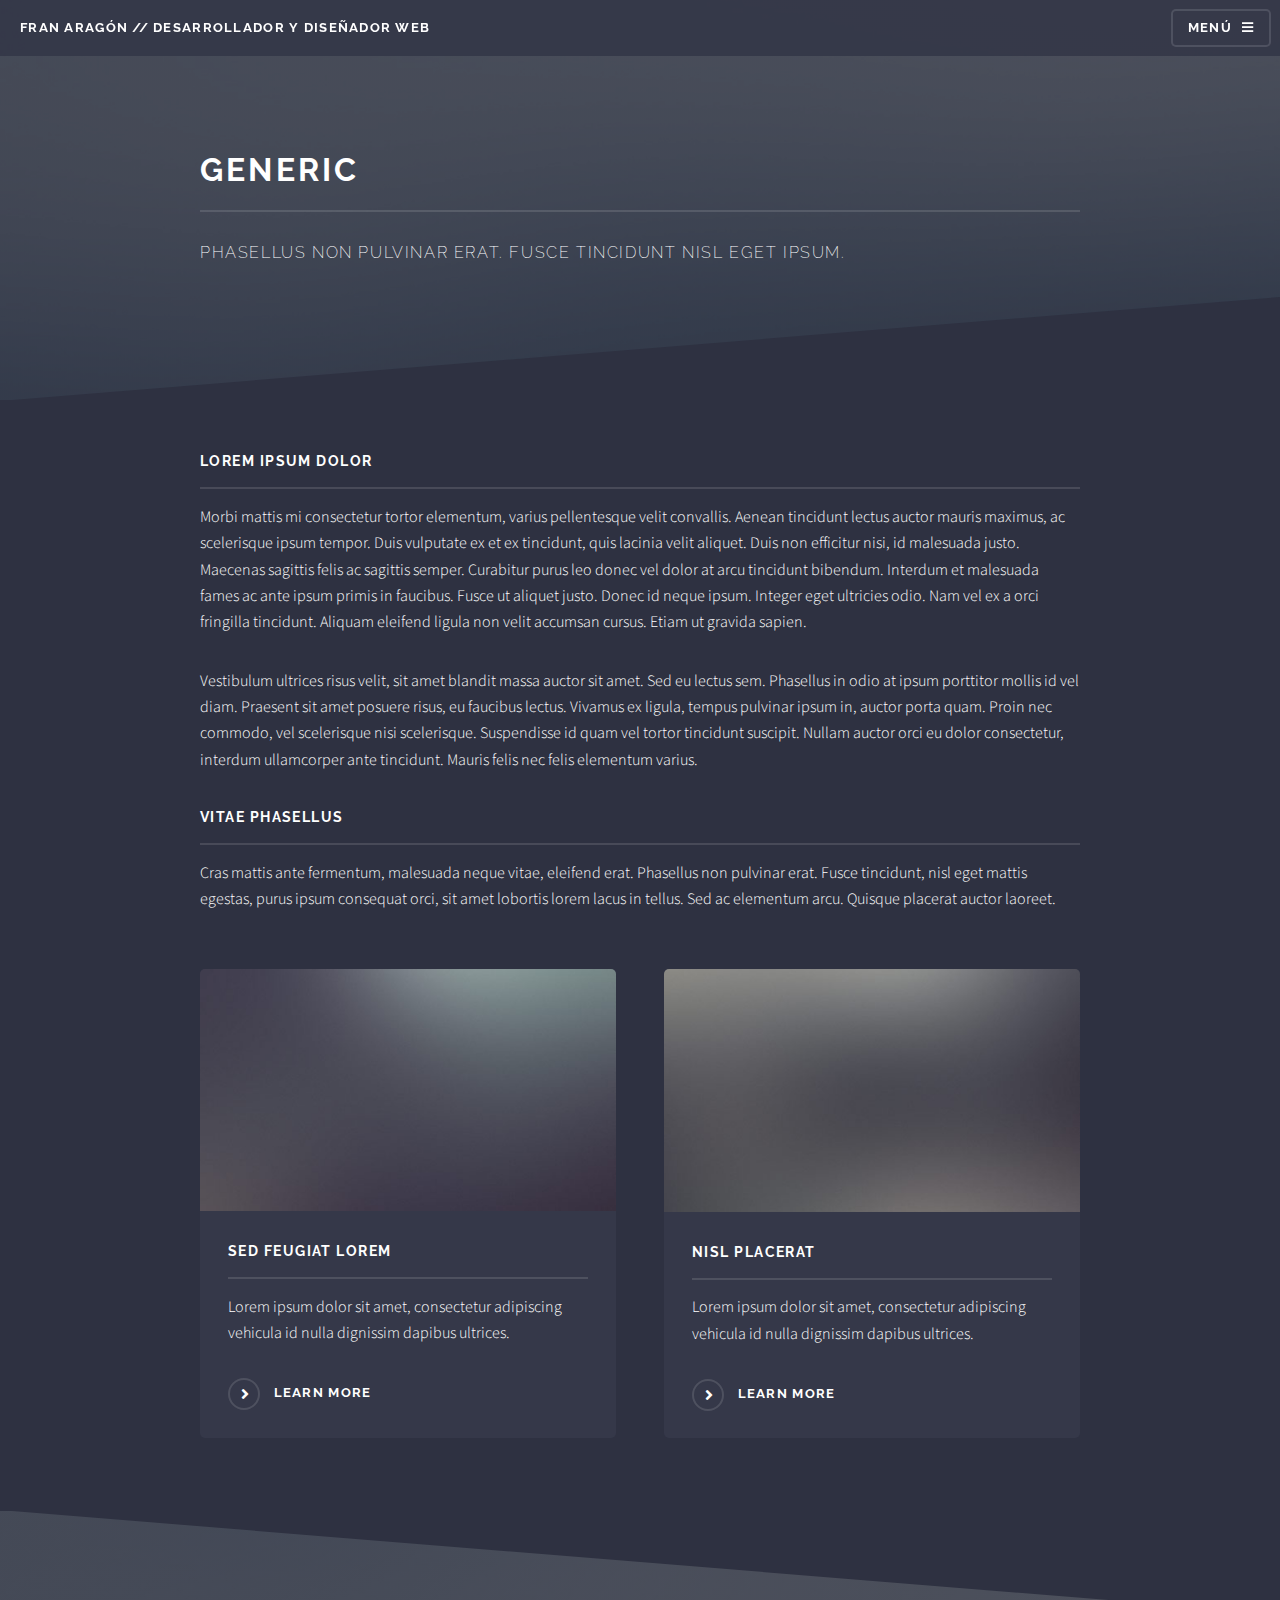
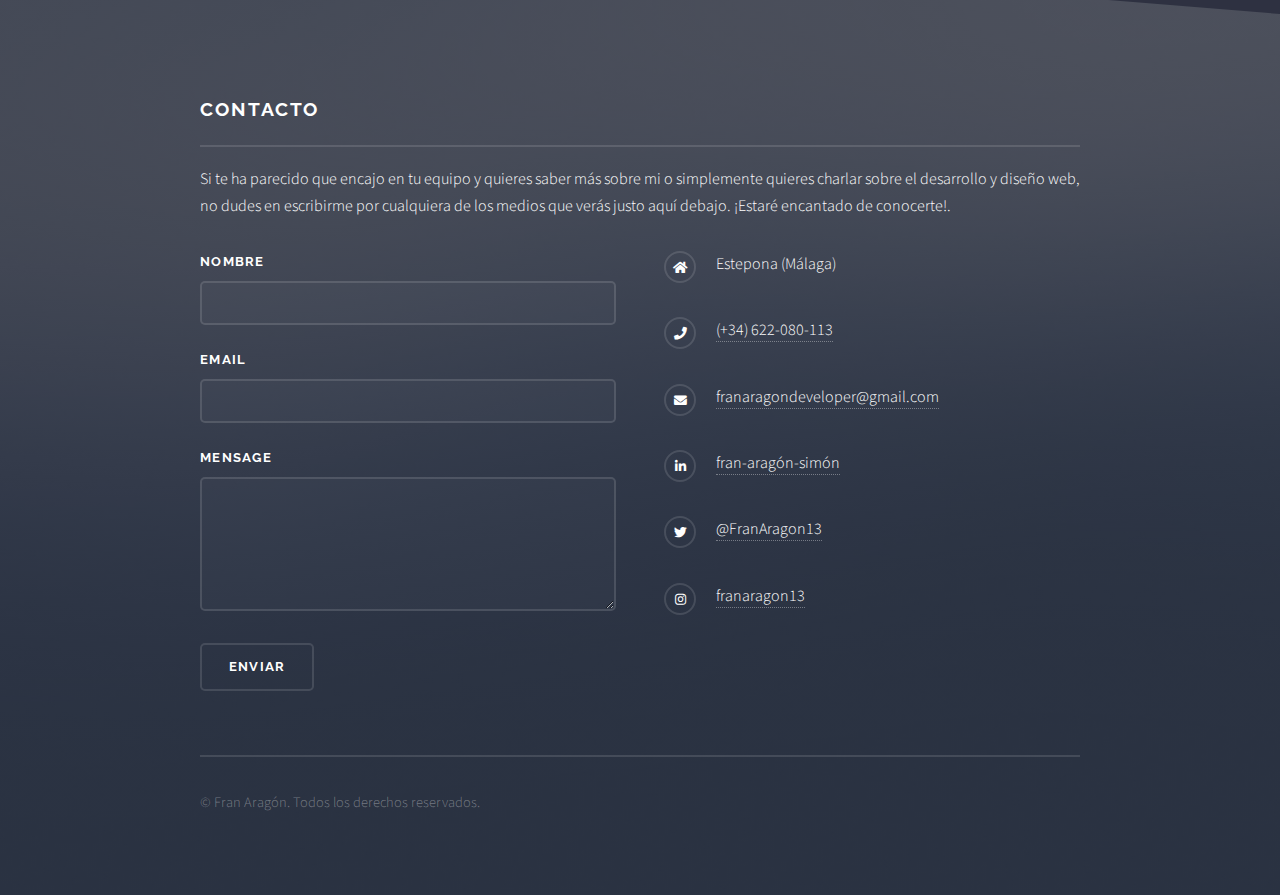
==== cualidades.html @ 0bb86aca "Añade pie de página" ====
<!DOCTYPE HTML>
<html>

<head>
	<title>Generic - Solid State by HTML5 UP</title>
	<meta charset="utf-8" />
	<meta name="viewport" content="width=device-width, initial-scale=1, user-scalable=no" />
	<link rel="stylesheet" href="assets/css/main.css" />
	<noscript>
		<link rel="stylesheet" href="assets/css/noscript.css" /></noscript>
</head>

<body class="is-preload">

	<!-- Page Wrapper -->
	<div id="page-wrapper">

		<!-- Header -->
		<header id="header">
			<h1><a href="index.html">Fran Aragón // Desarrollador y diseñador Web</a></h1>
			<nav>
				<a href="#menu">Menú</a>
			</nav>
		</header>

		<!-- Menu -->
		<nav id="menu">
			<div class="inner">
				<h2>Menú</h2>
				<ul class="links">
					<li><a href="index.html">Inicio</a></li>
					<li><a href="estudios.html">Estudios</a></li>
					<li><a href="experiencia.html">Experiencia</a></li>
					<li><a href="cualidades.html">Cualidades</a></li>
				</ul>
				<a href="#" class="close">Close</a>
			</div>
		</nav>

		<!-- Wrapper -->
		<section id="wrapper">
			<header>
				<div class="inner">
					<h2>Generic</h2>
					<p>Phasellus non pulvinar erat. Fusce tincidunt nisl eget ipsum.</p>
				</div>
			</header>

			<!-- Content -->
			<div class="wrapper">
				<div class="inner">

					<h3 class="major">Lorem ipsum dolor</h3>
					<p>Morbi mattis mi consectetur tortor elementum, varius pellentesque velit convallis. Aenean
						tincidunt lectus auctor mauris maximus, ac scelerisque ipsum tempor. Duis vulputate ex et ex
						tincidunt, quis lacinia velit aliquet. Duis non efficitur nisi, id malesuada justo. Maecenas
						sagittis felis ac sagittis semper. Curabitur purus leo donec vel dolor at arcu tincidunt
						bibendum. Interdum et malesuada fames ac ante ipsum primis in faucibus. Fusce ut aliquet justo.
						Donec id neque ipsum. Integer eget ultricies odio. Nam vel ex a orci fringilla tincidunt.
						Aliquam eleifend ligula non velit accumsan cursus. Etiam ut gravida sapien.</p>

					<p>Vestibulum ultrices risus velit, sit amet blandit massa auctor sit amet. Sed eu lectus sem.
						Phasellus in odio at ipsum porttitor mollis id vel diam. Praesent sit amet posuere risus, eu
						faucibus lectus. Vivamus ex ligula, tempus pulvinar ipsum in, auctor porta quam. Proin nec
						commodo, vel scelerisque nisi scelerisque. Suspendisse id quam vel tortor tincidunt suscipit.
						Nullam auctor orci eu dolor consectetur, interdum ullamcorper ante tincidunt. Mauris felis nec
						felis elementum varius.</p>

					<h3 class="major">Vitae phasellus</h3>
					<p>Cras mattis ante fermentum, malesuada neque vitae, eleifend erat. Phasellus non pulvinar erat.
						Fusce tincidunt, nisl eget mattis egestas, purus ipsum consequat orci, sit amet lobortis lorem
						lacus in tellus. Sed ac elementum arcu. Quisque placerat auctor laoreet.</p>

					<section class="features">
						<article>
							<a href="#" class="image"><img src="images/pic04.jpg" alt="" /></a>
							<h3 class="major">Sed feugiat lorem</h3>
							<p>Lorem ipsum dolor sit amet, consectetur adipiscing vehicula id nulla dignissim dapibus
								ultrices.</p>
							<a href="#" class="special">Learn more</a>
						</article>
						<article>
							<a href="#" class="image"><img src="images/pic05.jpg" alt="" /></a>
							<h3 class="major">Nisl placerat</h3>
							<p>Lorem ipsum dolor sit amet, consectetur adipiscing vehicula id nulla dignissim dapibus
								ultrices.</p>
							<a href="#" class="special">Learn more</a>
						</article>
					</section>

				</div>
			</div>

		</section>

		<!-- Footer -->
		<section id="footer">
			<div class="inner">
				<h2 class="major">Contacto</h2>
				<p>Si te ha parecido que encajo en tu equipo y quieres saber más sobre mi o simplemente quieres charlar
					sobre el desarrollo y diseño web, no dudes en escribirme por cualquiera de los medios que verás
					justo aquí debajo. ¡Estaré encantado de conocerte!.</p>
				<form method="post" action="#">
					<div class="fields">
						<div class="field">
							<label for="name">Nombre</label>
							<input type="text" name="name" id="name" />
						</div>
						<div class="field">
							<label for="email">Email</label>
							<input type="email" name="email" id="email" />
						</div>
						<div class="field">
							<label for="message">Mensage</label>
							<textarea name="message" id="message" rows="4"></textarea>
						</div>
					</div>
					<ul class="actions">
						<li><input type="submit" value="Enviar" /></li>
					</ul>
				</form>
				<ul class="contact">
					<li class="icon solid fa-home">Estepona (Málaga)</li>
					<li class="icon solid fa-phone"><a href="">(+34) 622-080-113</a></li>
					<li class="icon solid fa-envelope"><a href="#">franaragondeveloper@gmail.com</a></li>
					<li class="icon brands fa-linkedin-in"><a
							href="www.linkedin.com/in/fran-aragón-simón">fran-aragón-simón</a></li>
					<li class="icon brands fa-twitter"><a href="www.twitter.com/FranAragon13">@FranAragon13</a></li>
					<li class="icon brands fa-instagram"><a href="www.instagram.com/franaragon13">franaragon13</a></li>
				</ul>
				<ul class="copyright">
					<li>&copy; Fran Aragón. Todos los derechos reservados.</li>
				</ul>
			</div>
		</section>
	</div>

	<!-- Scripts -->
	<script src="assets/js/jquery.min.js"></script>
	<script src="assets/js/jquery.scrollex.min.js"></script>
	<script src="assets/js/browser.min.js"></script>
	<script src="assets/js/breakpoints.min.js"></script>
	<script src="assets/js/util.js"></script>
	<script src="assets/js/main.js"></script>

</body>

</html>
---- assets/css/main.css ----
@import url(fontawesome-all.min.css);
@import url("https://fonts.googleapis.com/css?family=Raleway:200,700|Source+Sans+Pro:300,600,300italic,600italic");

/*
	Solid State by HTML5 UP
	html5up.net | @ajlkn
	Free for personal and commercial use under the CCA 3.0 license (html5up.net/license)
*/

html, body, div, span, applet, object,
iframe, h1, h2, h3, h4, h5, h6, p, blockquote,
pre, a, abbr, acronym, address, big, cite,
code, del, dfn, em, img, ins, kbd, q, s, samp,
small, strike, strong, sub, sup, tt, var, b,
u, i, center, dl, dt, dd, ol, ul, li, fieldset,
form, label, legend, table, caption, tbody,
tfoot, thead, tr, th, td, article, aside,
canvas, details, embed, figure, figcaption,
footer, header, hgroup, menu, nav, output, ruby,
section, summary, time, mark, audio, video {
	margin: 0;
	padding: 0;
	border: 0;
	font-size: 100%;
	font: inherit;
	vertical-align: baseline;}

article, aside, details, figcaption, figure,
footer, header, hgroup, menu, nav, section {
	display: block;}

body {
	line-height: 1;
}

ol, ul {
	list-style: none;
}

blockquote, q {
	quotes: none;
}

	blockquote:before, blockquote:after, q:before, q:after {
		content: '';
		content: none;
	}

table {
	border-collapse: collapse;
	border-spacing: 0;
}

body {
	-webkit-text-size-adjust: none;
}

mark {
	background-color: transparent;
	color: inherit;
}

input::-moz-focus-inner {
	border: 0;
	padding: 0;
}

input, select, textarea {
	-moz-appearance: none;
	-webkit-appearance: none;
	-ms-appearance: none;
	appearance: none;
}

/* Basic */

	@-ms-viewport {
		width: device-width;
	}

	body {
		-ms-overflow-style: scrollbar;
	}

	@media screen and (max-width: 480px) {

		html, body {
			min-width: 320px;
		}

	}

	html {
		box-sizing: border-box;
	}

	*, *:before, *:after {
		box-sizing: inherit;
	}

	body {
		background-color: #2e3141;
		background-image: linear-gradient(to top, rgba(46, 49, 65, 0.8), rgba(46, 49, 65, 0.8)), url("../../images/bg.jpg");
		background-size: auto,
 cover;
		background-attachment: fixed,
 fixed;
		background-position: center,
 center;
	}

		body.is-preload *, body.is-preload *:before, body.is-preload *:after {
			-moz-animation: none !important;
			-webkit-animation: none !important;
			-ms-animation: none !important;
			animation: none !important;
			-moz-transition: none !important;
			-webkit-transition: none !important;
			-ms-transition: none !important;
			transition: none !important;
		}

		div.logo>img{
			width: 7.5%;
		}

		div.logo>img:nth-child(2){
			width: 8%;
			position: absolute;
			margin-left: -8%;
			margin-top: -0.5%;

		}

		

/* Type */

	body, input, select, textarea {
		color: #ffffff;
		font-family: "Source Sans Pro", Helvetica, sans-serif;
		font-size: 16.5pt;
		font-weight: 300;
		line-height: 1.65;
	}

		@media screen and (max-width: 1680px) {

			body, input, select, textarea {
				font-size: 13pt;
			}

		}

		@media screen and (max-width: 1280px) {

			body, input, select, textarea {
				font-size: 12pt;
			}

		}

		@media screen and (max-width: 980px) {

			body, input, select, textarea {
				font-size: 12pt;
			}

		}

		@media screen and (max-width: 736px) {

			body, input, select, textarea {
				font-size: 12pt;
			}

		}

		@media screen and (max-width: 480px) {

			body, input, select, textarea {
				font-size: 12pt;
			}

		}

	a {
		-moz-transition: color 0.2s ease-in-out, border-bottom-color 0.2s ease-in-out;
		-webkit-transition: color 0.2s ease-in-out, border-bottom-color 0.2s ease-in-out;
		-ms-transition: color 0.2s ease-in-out, border-bottom-color 0.2s ease-in-out;
		transition: color 0.2s ease-in-out, border-bottom-color 0.2s ease-in-out;
		border-bottom: dotted 1px rgba(255, 255, 255, 0.35);
		color: #ffffff;
		text-decoration: none;
	}

		a:hover {
			border-bottom-color: transparent;
			color: #ffffff !important;
		}

		a.special:not(.button) {
			text-decoration: none;
			border-bottom: 0;
			display: block;
			font-family: Raleway, Helvetica, sans-serif;
			font-size: 0.8em;
			font-weight: 700;
			letter-spacing: 0.1em;
			margin: 0 0 2em 0;
			text-transform: uppercase;
		}

			a.special:not(.button):before {
				-moz-osx-font-smoothing: grayscale;
				-webkit-font-smoothing: antialiased;
				display: inline-block;
				font-style: normal;
				font-variant: normal;
				text-rendering: auto;
				line-height: 1;
				text-transform: none !important;
				font-family: 'Font Awesome 5 Free';
				font-weight: 900;
			}

			a.special:not(.button):before {
				-moz-transition: background-color 0.2s ease-in-out;
				-webkit-transition: background-color 0.2s ease-in-out;
				-ms-transition: background-color 0.2s ease-in-out;
				transition: background-color 0.2s ease-in-out;
				border-radius: 100%;
				border: solid 2px rgba(255, 255, 255, 0.125);
				content: '\f105';
				display: inline-block;
				font-size: 1.25em;
				height: 2em;
				line-height: 1.75em;
				margin-right: 0.85em;
				text-align: center;
				text-indent: 0.15em;
				vertical-align: middle;
				width: 2em;
			}

			a.special:not(.button):hover:before {
				background-color: rgba(255, 255, 255, 0.025);
			}

			a.special:not(.button):active:before {
				background-color: rgba(255, 255, 255, 0.075);
			}

	strong, b {
		color: #ffffff;
		font-weight: 600;
	}

	em, i {
		font-style: italic;
	}

	p {
		margin: 0 0 2em 0;
	}

	h1, h2, h3, h4, h5, h6 {
		color: #ffffff;
		font-family: Raleway, Helvetica, sans-serif;
		font-weight: 700;
		letter-spacing: 0.1em;
		margin: 0 0 1em 0;
		text-transform: uppercase;
	}

		h1 a, h2 a, h3 a, h4 a, h5 a, h6 a {
			color: inherit;
			text-decoration: none;
			border-bottom: 0;
		}

		h1 span, h2 span, h3 span, h4 span, h5 span, h6 span {
			font-weight: 200;
		}

		h1.major, h2.major, h3.major, h4.major, h5.major, h6.major {
			padding-bottom: 1em;
			border-bottom: solid 2px rgba(255, 255, 255, 0.125);
		}

	h2 {
		font-size: 1.2em;
	}

	h3 {
		font-size: 0.9em;
	}

	h4 {
		font-size: 0.7em;
	}

	h5 {
		font-size: 0.7em;
	}

	h6 {
		font-size: 0.7em;
	}

	@media screen and (max-width: 736px) {

		h2 {
			font-size: 1em;
		}

		h3 {
			font-size: 0.8em;
		}

	}

	sub {
		font-size: 0.8em;
		position: relative;
		top: 0.5em;
	}

	sup {
		font-size: 0.8em;
		position: relative;
		top: -0.5em;
	}

	blockquote {
		border-left: solid 4px rgba(255, 255, 255, 0.125);
		font-style: italic;
		margin: 0 0 2em 0;
		padding: 0.5em 0 0.5em 2em;
	}

	code {
		background: rgba(255, 255, 255, 0.025);
		border-radius: 5px;
		border: solid 2px rgba(255, 255, 255, 0.125);
		font-family: "Courier New", monospace;
		font-size: 0.9em;
		margin: 0 0.25em;
		padding: 0.25em 0.65em;
	}

	pre {
		-webkit-overflow-scrolling: touch;
		font-family: "Courier New", monospace;
		font-size: 0.9em;
		margin: 0 0 2em 0;
	}

		pre code {
			display: block;
			line-height: 1.75em;
			padding: 1em 1.5em;
			overflow-x: auto;
		}

	hr {
		border: 0;
		border-bottom: solid 2px rgba(255, 255, 255, 0.125);
		margin: 2.5em 0;
	}

		hr.major {
			margin: 4em 0;
		}

	.align-left {
		text-align: left;
	}

	.align-center {
		text-align: center;
	}

	.align-right {
		text-align: right;
	}

/* Row */

	.row {
		display: flex;
		flex-wrap: wrap;
		box-sizing: border-box;
		align-items: stretch;
	}

		.row > * {
			box-sizing: border-box;
		}

		.row.gtr-uniform > * > :last-child {
			margin-bottom: 0;
		}

		.row.aln-left {
			justify-content: flex-start;
		}

		.row.aln-center {
			justify-content: center;
		}

		.row.aln-right {
			justify-content: flex-end;
		}

		.row.aln-top {
			align-items: flex-start;
		}

		.row.aln-middle {
			align-items: center;
		}

		.row.aln-bottom {
			align-items: flex-end;
		}

		.row > .imp {
			order: -1;
		}

		.row > .col-1 {
			width: 8.33333%;
		}

		.row > .off-1 {
			margin-left: 8.33333%;
		}

		.row > .col-2 {
			width: 16.66667%;
		}

		.row > .off-2 {
			margin-left: 16.66667%;
		}

		.row > .col-3 {
			width: 25%;
		}

		.row > .off-3 {
			margin-left: 25%;
		}

		.row > .col-4 {
			width: 33.33333%;
		}

		.row > .off-4 {
			margin-left: 33.33333%;
		}

		.row > .col-5 {
			width: 41.66667%;
		}

		.row > .off-5 {
			margin-left: 41.66667%;
		}

		.row > .col-6 {
			width: 50%;
		}

		.row > .off-6 {
			margin-left: 50%;
		}

		.row > .col-7 {
			width: 58.33333%;
		}

		.row > .off-7 {
			margin-left: 58.33333%;
		}

		.row > .col-8 {
			width: 66.66667%;
		}

		.row > .off-8 {
			margin-left: 66.66667%;
		}

		.row > .col-9 {
			width: 75%;
		}

		.row > .off-9 {
			margin-left: 75%;
		}

		.row > .col-10 {
			width: 83.33333%;
		}

		.row > .off-10 {
			margin-left: 83.33333%;
		}

		.row > .col-11 {
			width: 91.66667%;
		}

		.row > .off-11 {
			margin-left: 91.66667%;
		}

		.row > .col-12 {
			width: 100%;
		}

		.row > .off-12 {
			margin-left: 100%;
		}

		.row.gtr-0 {
			margin-top: 0;
			margin-left: 0em;
		}

			.row.gtr-0 > * {
				padding: 0 0 0 0em;
			}

			.row.gtr-0.gtr-uniform {
				margin-top: 0em;
			}

				.row.gtr-0.gtr-uniform > * {
					padding-top: 0em;
				}

		.row.gtr-25 {
			margin-top: 0;
			margin-left: -0.4375em;
		}

			.row.gtr-25 > * {
				padding: 0 0 0 0.4375em;
			}

			.row.gtr-25.gtr-uniform {
				margin-top: -0.4375em;
			}

				.row.gtr-25.gtr-uniform > * {
					padding-top: 0.4375em;
				}

		.row.gtr-50 {
			margin-top: 0;
			margin-left: -0.875em;
		}

			.row.gtr-50 > * {
				padding: 0 0 0 0.875em;
			}

			.row.gtr-50.gtr-uniform {
				margin-top: -0.875em;
			}

				.row.gtr-50.gtr-uniform > * {
					padding-top: 0.875em;
				}

		.row {
			margin-top: 0;
			margin-left: -1.75em;
		}

			.row > * {
				padding: 0 0 0 1.75em;
			}

			.row.gtr-uniform {
				margin-top: -1.75em;
			}

				.row.gtr-uniform > * {
					padding-top: 1.75em;
				}

		.row.gtr-150 {
			margin-top: 0;
			margin-left: -2.625em;
		}

			.row.gtr-150 > * {
				padding: 0 0 0 2.625em;
			}

			.row.gtr-150.gtr-uniform {
				margin-top: -2.625em;
			}

				.row.gtr-150.gtr-uniform > * {
					padding-top: 2.625em;
				}

		.row.gtr-200 {
			margin-top: 0;
			margin-left: -3.5em;
		}

			.row.gtr-200 > * {
				padding: 0 0 0 3.5em;
			}

			.row.gtr-200.gtr-uniform {
				margin-top: -3.5em;
			}

				.row.gtr-200.gtr-uniform > * {
					padding-top: 3.5em;
				}

		@media screen and (max-width: 1680px) {

			.row {
				display: flex;
				flex-wrap: wrap;
				box-sizing: border-box;
				align-items: stretch;
			}

				.row > * {
					box-sizing: border-box;
				}

				.row.gtr-uniform > * > :last-child {
					margin-bottom: 0;
				}

				.row.aln-left {
					justify-content: flex-start;
				}

				.row.aln-center {
					justify-content: center;
				}

				.row.aln-right {
					justify-content: flex-end;
				}

				.row.aln-top {
					align-items: flex-start;
				}

				.row.aln-middle {
					align-items: center;
				}

				.row.aln-bottom {
					align-items: flex-end;
				}

				.row > .imp-xlarge {
					order: -1;
				}

				.row > .col-1-xlarge {
					width: 8.33333%;
				}

				.row > .off-1-xlarge {
					margin-left: 8.33333%;
				}

				.row > .col-2-xlarge {
					width: 16.66667%;
				}

				.row > .off-2-xlarge {
					margin-left: 16.66667%;
				}

				.row > .col-3-xlarge {
					width: 25%;
				}

				.row > .off-3-xlarge {
					margin-left: 25%;
				}

				.row > .col-4-xlarge {
					width: 33.33333%;
				}

				.row > .off-4-xlarge {
					margin-left: 33.33333%;
				}

				.row > .col-5-xlarge {
					width: 41.66667%;
				}

				.row > .off-5-xlarge {
					margin-left: 41.66667%;
				}

				.row > .col-6-xlarge {
					width: 50%;
				}

				.row > .off-6-xlarge {
					margin-left: 50%;
				}

				.row > .col-7-xlarge {
					width: 58.33333%;
				}

				.row > .off-7-xlarge {
					margin-left: 58.33333%;
				}

				.row > .col-8-xlarge {
					width: 66.66667%;
				}

				.row > .off-8-xlarge {
					margin-left: 66.66667%;
				}

				.row > .col-9-xlarge {
					width: 75%;
				}

				.row > .off-9-xlarge {
					margin-left: 75%;
				}

				.row > .col-10-xlarge {
					width: 83.33333%;
				}

				.row > .off-10-xlarge {
					margin-left: 83.33333%;
				}

				.row > .col-11-xlarge {
					width: 91.66667%;
				}

				.row > .off-11-xlarge {
					margin-left: 91.66667%;
				}

				.row > .col-12-xlarge {
					width: 100%;
				}

				.row > .off-12-xlarge {
					margin-left: 100%;
				}

				.row.gtr-0 {
					margin-top: 0;
					margin-left: 0em;
				}

					.row.gtr-0 > * {
						padding: 0 0 0 0em;
					}

					.row.gtr-0.gtr-uniform {
						margin-top: 0em;
					}

						.row.gtr-0.gtr-uniform > * {
							padding-top: 0em;
						}

				.row.gtr-25 {
					margin-top: 0;
					margin-left: -0.4375em;
				}

					.row.gtr-25 > * {
						padding: 0 0 0 0.4375em;
					}

					.row.gtr-25.gtr-uniform {
						margin-top: -0.4375em;
					}

						.row.gtr-25.gtr-uniform > * {
							padding-top: 0.4375em;
						}

				.row.gtr-50 {
					margin-top: 0;
					margin-left: -0.875em;
				}

					.row.gtr-50 > * {
						padding: 0 0 0 0.875em;
					}

					.row.gtr-50.gtr-uniform {
						margin-top: -0.875em;
					}

						.row.gtr-50.gtr-uniform > * {
							padding-top: 0.875em;
						}

				.row {
					margin-top: 0;
					margin-left: -1.75em;
				}

					.row > * {
						padding: 0 0 0 1.75em;
					}

					.row.gtr-uniform {
						margin-top: -1.75em;
					}

						.row.gtr-uniform > * {
							padding-top: 1.75em;
						}

				.row.gtr-150 {
					margin-top: 0;
					margin-left: -2.625em;
				}

					.row.gtr-150 > * {
						padding: 0 0 0 2.625em;
					}

					.row.gtr-150.gtr-uniform {
						margin-top: -2.625em;
					}

						.row.gtr-150.gtr-uniform > * {
							padding-top: 2.625em;
						}

				.row.gtr-200 {
					margin-top: 0;
					margin-left: -3.5em;
				}

					.row.gtr-200 > * {
						padding: 0 0 0 3.5em;
					}

					.row.gtr-200.gtr-uniform {
						margin-top: -3.5em;
					}

						.row.gtr-200.gtr-uniform > * {
							padding-top: 3.5em;
						}

		}

		@media screen and (max-width: 1280px) {

			.row {
				display: flex;
				flex-wrap: wrap;
				box-sizing: border-box;
				align-items: stretch;
			}

				.row > * {
					box-sizing: border-box;
				}

				.row.gtr-uniform > * > :last-child {
					margin-bottom: 0;
				}

				.row.aln-left {
					justify-content: flex-start;
				}

				.row.aln-center {
					justify-content: center;
				}

				.row.aln-right {
					justify-content: flex-end;
				}

				.row.aln-top {
					align-items: flex-start;
				}

				.row.aln-middle {
					align-items: center;
				}

				.row.aln-bottom {
					align-items: flex-end;
				}

				.row > .imp-large {
					order: -1;
				}

				.row > .col-1-large {
					width: 8.33333%;
				}

				.row > .off-1-large {
					margin-left: 8.33333%;
				}

				.row > .col-2-large {
					width: 16.66667%;
				}

				.row > .off-2-large {
					margin-left: 16.66667%;
				}

				.row > .col-3-large {
					width: 25%;
				}

				.row > .off-3-large {
					margin-left: 25%;
				}

				.row > .col-4-large {
					width: 33.33333%;
				}

				.row > .off-4-large {
					margin-left: 33.33333%;
				}

				.row > .col-5-large {
					width: 41.66667%;
				}

				.row > .off-5-large {
					margin-left: 41.66667%;
				}

				.row > .col-6-large {
					width: 50%;
				}

				.row > .off-6-large {
					margin-left: 50%;
				}

				.row > .col-7-large {
					width: 58.33333%;
				}

				.row > .off-7-large {
					margin-left: 58.33333%;
				}

				.row > .col-8-large {
					width: 66.66667%;
				}

				.row > .off-8-large {
					margin-left: 66.66667%;
				}

				.row > .col-9-large {
					width: 75%;
				}

				.row > .off-9-large {
					margin-left: 75%;
				}

				.row > .col-10-large {
					width: 83.33333%;
				}

				.row > .off-10-large {
					margin-left: 83.33333%;
				}

				.row > .col-11-large {
					width: 91.66667%;
				}

				.row > .off-11-large {
					margin-left: 91.66667%;
				}

				.row > .col-12-large {
					width: 100%;
				}

				.row > .off-12-large {
					margin-left: 100%;
				}

				.row.gtr-0 {
					margin-top: 0;
					margin-left: 0em;
				}

					.row.gtr-0 > * {
						padding: 0 0 0 0em;
					}

					.row.gtr-0.gtr-uniform {
						margin-top: 0em;
					}

						.row.gtr-0.gtr-uniform > * {
							padding-top: 0em;
						}

				.row.gtr-25 {
					margin-top: 0;
					margin-left: -0.4375em;
				}

					.row.gtr-25 > * {
						padding: 0 0 0 0.4375em;
					}

					.row.gtr-25.gtr-uniform {
						margin-top: -0.4375em;
					}

						.row.gtr-25.gtr-uniform > * {
							padding-top: 0.4375em;
						}

				.row.gtr-50 {
					margin-top: 0;
					margin-left: -0.875em;
				}

					.row.gtr-50 > * {
						padding: 0 0 0 0.875em;
					}

					.row.gtr-50.gtr-uniform {
						margin-top: -0.875em;
					}

						.row.gtr-50.gtr-uniform > * {
							padding-top: 0.875em;
						}

				.row {
					margin-top: 0;
					margin-left: -1.75em;
				}

					.row > * {
						padding: 0 0 0 1.75em;
					}

					.row.gtr-uniform {
						margin-top: -1.75em;
					}

						.row.gtr-uniform > * {
							padding-top: 1.75em;
						}

				.row.gtr-150 {
					margin-top: 0;
					margin-left: -2.625em;
				}

					.row.gtr-150 > * {
						padding: 0 0 0 2.625em;
					}

					.row.gtr-150.gtr-uniform {
						margin-top: -2.625em;
					}

						.row.gtr-150.gtr-uniform > * {
							padding-top: 2.625em;
						}

				.row.gtr-200 {
					margin-top: 0;
					margin-left: -3.5em;
				}

					.row.gtr-200 > * {
						padding: 0 0 0 3.5em;
					}

					.row.gtr-200.gtr-uniform {
						margin-top: -3.5em;
					}

						.row.gtr-200.gtr-uniform > * {
							padding-top: 3.5em;
						}

		}

		@media screen and (max-width: 980px) {

			.row {
				display: flex;
				flex-wrap: wrap;
				box-sizing: border-box;
				align-items: stretch;
			}

				.row > * {
					box-sizing: border-box;
				}

				.row.gtr-uniform > * > :last-child {
					margin-bottom: 0;
				}

				.row.aln-left {
					justify-content: flex-start;
				}

				.row.aln-center {
					justify-content: center;
				}

				.row.aln-right {
					justify-content: flex-end;
				}

				.row.aln-top {
					align-items: flex-start;
				}

				.row.aln-middle {
					align-items: center;
				}

				.row.aln-bottom {
					align-items: flex-end;
				}

				.row > .imp-medium {
					order: -1;
				}

				.row > .col-1-medium {
					width: 8.33333%;
				}

				.row > .off-1-medium {
					margin-left: 8.33333%;
				}

				.row > .col-2-medium {
					width: 16.66667%;
				}

				.row > .off-2-medium {
					margin-left: 16.66667%;
				}

				.row > .col-3-medium {
					width: 25%;
				}

				.row > .off-3-medium {
					margin-left: 25%;
				}

				.row > .col-4-medium {
					width: 33.33333%;
				}

				.row > .off-4-medium {
					margin-left: 33.33333%;
				}

				.row > .col-5-medium {
					width: 41.66667%;
				}

				.row > .off-5-medium {
					margin-left: 41.66667%;
				}

				.row > .col-6-medium {
					width: 50%;
				}

				.row > .off-6-medium {
					margin-left: 50%;
				}

				.row > .col-7-medium {
					width: 58.33333%;
				}

				.row > .off-7-medium {
					margin-left: 58.33333%;
				}

				.row > .col-8-medium {
					width: 66.66667%;
				}

				.row > .off-8-medium {
					margin-left: 66.66667%;
				}

				.row > .col-9-medium {
					width: 75%;
				}

				.row > .off-9-medium {
					margin-left: 75%;
				}

				.row > .col-10-medium {
					width: 83.33333%;
				}

				.row > .off-10-medium {
					margin-left: 83.33333%;
				}

				.row > .col-11-medium {
					width: 91.66667%;
				}

				.row > .off-11-medium {
					margin-left: 91.66667%;
				}

				.row > .col-12-medium {
					width: 100%;
				}

				.row > .off-12-medium {
					margin-left: 100%;
				}

				.row.gtr-0 {
					margin-top: 0;
					margin-left: 0em;
				}

					.row.gtr-0 > * {
						padding: 0 0 0 0em;
					}

					.row.gtr-0.gtr-uniform {
						margin-top: 0em;
					}

						.row.gtr-0.gtr-uniform > * {
							padding-top: 0em;
						}

				.row.gtr-25 {
					margin-top: 0;
					margin-left: -0.4375em;
				}

					.row.gtr-25 > * {
						padding: 0 0 0 0.4375em;
					}

					.row.gtr-25.gtr-uniform {
						margin-top: -0.4375em;
					}

						.row.gtr-25.gtr-uniform > * {
							padding-top: 0.4375em;
						}

				.row.gtr-50 {
					margin-top: 0;
					margin-left: -0.875em;
				}

					.row.gtr-50 > * {
						padding: 0 0 0 0.875em;
					}

					.row.gtr-50.gtr-uniform {
						margin-top: -0.875em;
					}

						.row.gtr-50.gtr-uniform > * {
							padding-top: 0.875em;
						}

				.row {
					margin-top: 0;
					margin-left: -1.75em;
				}

					.row > * {
						padding: 0 0 0 1.75em;
					}

					.row.gtr-uniform {
						margin-top: -1.75em;
					}

						.row.gtr-uniform > * {
							padding-top: 1.75em;
						}

				.row.gtr-150 {
					margin-top: 0;
					margin-left: -2.625em;
				}

					.row.gtr-150 > * {
						padding: 0 0 0 2.625em;
					}

					.row.gtr-150.gtr-uniform {
						margin-top: -2.625em;
					}

						.row.gtr-150.gtr-uniform > * {
							padding-top: 2.625em;
						}

				.row.gtr-200 {
					margin-top: 0;
					margin-left: -3.5em;
				}

					.row.gtr-200 > * {
						padding: 0 0 0 3.5em;
					}

					.row.gtr-200.gtr-uniform {
						margin-top: -3.5em;
					}

						.row.gtr-200.gtr-uniform > * {
							padding-top: 3.5em;
						}

		}

		@media screen and (max-width: 736px) {

			.row {
				display: flex;
				flex-wrap: wrap;
				box-sizing: border-box;
				align-items: stretch;
			}

				.row > * {
					box-sizing: border-box;
				}

				.row.gtr-uniform > * > :last-child {
					margin-bottom: 0;
				}

				.row.aln-left {
					justify-content: flex-start;
				}

				.row.aln-center {
					justify-content: center;
				}

				.row.aln-right {
					justify-content: flex-end;
				}

				.row.aln-top {
					align-items: flex-start;
				}

				.row.aln-middle {
					align-items: center;
				}

				.row.aln-bottom {
					align-items: flex-end;
				}

				.row > .imp-small {
					order: -1;
				}

				.row > .col-1-small {
					width: 8.33333%;
				}

				.row > .off-1-small {
					margin-left: 8.33333%;
				}

				.row > .col-2-small {
					width: 16.66667%;
				}

				.row > .off-2-small {
					margin-left: 16.66667%;
				}

				.row > .col-3-small {
					width: 25%;
				}

				.row > .off-3-small {
					margin-left: 25%;
				}

				.row > .col-4-small {
					width: 33.33333%;
				}

				.row > .off-4-small {
					margin-left: 33.33333%;
				}

				.row > .col-5-small {
					width: 41.66667%;
				}

				.row > .off-5-small {
					margin-left: 41.66667%;
				}

				.row > .col-6-small {
					width: 50%;
				}

				.row > .off-6-small {
					margin-left: 50%;
				}

				.row > .col-7-small {
					width: 58.33333%;
				}

				.row > .off-7-small {
					margin-left: 58.33333%;
				}

				.row > .col-8-small {
					width: 66.66667%;
				}

				.row > .off-8-small {
					margin-left: 66.66667%;
				}

				.row > .col-9-small {
					width: 75%;
				}

				.row > .off-9-small {
					margin-left: 75%;
				}

				.row > .col-10-small {
					width: 83.33333%;
				}

				.row > .off-10-small {
					margin-left: 83.33333%;
				}

				.row > .col-11-small {
					width: 91.66667%;
				}

				.row > .off-11-small {
					margin-left: 91.66667%;
				}

				.row > .col-12-small {
					width: 100%;
				}

				.row > .off-12-small {
					margin-left: 100%;
				}

				.row.gtr-0 {
					margin-top: 0;
					margin-left: 0em;
				}

					.row.gtr-0 > * {
						padding: 0 0 0 0em;
					}

					.row.gtr-0.gtr-uniform {
						margin-top: 0em;
					}

						.row.gtr-0.gtr-uniform > * {
							padding-top: 0em;
						}

				.row.gtr-25 {
					margin-top: 0;
					margin-left: -0.3125em;
				}

					.row.gtr-25 > * {
						padding: 0 0 0 0.3125em;
					}

					.row.gtr-25.gtr-uniform {
						margin-top: -0.3125em;
					}

						.row.gtr-25.gtr-uniform > * {
							padding-top: 0.3125em;
						}

				.row.gtr-50 {
					margin-top: 0;
					margin-left: -0.625em;
				}

					.row.gtr-50 > * {
						padding: 0 0 0 0.625em;
					}

					.row.gtr-50.gtr-uniform {
						margin-top: -0.625em;
					}

						.row.gtr-50.gtr-uniform > * {
							padding-top: 0.625em;
						}

				.row {
					margin-top: 0;
					margin-left: -1.25em;
				}

					.row > * {
						padding: 0 0 0 1.25em;
					}

					.row.gtr-uniform {
						margin-top: -1.25em;
					}

						.row.gtr-uniform > * {
							padding-top: 1.25em;
						}

				.row.gtr-150 {
					margin-top: 0;
					margin-left: -1.875em;
				}

					.row.gtr-150 > * {
						padding: 0 0 0 1.875em;
					}

					.row.gtr-150.gtr-uniform {
						margin-top: -1.875em;
					}

						.row.gtr-150.gtr-uniform > * {
							padding-top: 1.875em;
						}

				.row.gtr-200 {
					margin-top: 0;
					margin-left: -2.5em;
				}

					.row.gtr-200 > * {
						padding: 0 0 0 2.5em;
					}

					.row.gtr-200.gtr-uniform {
						margin-top: -2.5em;
					}

						.row.gtr-200.gtr-uniform > * {
							padding-top: 2.5em;
						}

		}

		@media screen and (max-width: 480px) {

			.row {
				display: flex;
				flex-wrap: wrap;
				box-sizing: border-box;
				align-items: stretch;
			}

				.row > * {
					box-sizing: border-box;
				}

				.row.gtr-uniform > * > :last-child {
					margin-bottom: 0;
				}

				.row.aln-left {
					justify-content: flex-start;
				}

				.row.aln-center {
					justify-content: center;
				}

				.row.aln-right {
					justify-content: flex-end;
				}

				.row.aln-top {
					align-items: flex-start;
				}

				.row.aln-middle {
					align-items: center;
				}

				.row.aln-bottom {
					align-items: flex-end;
				}

				.row > .imp-xsmall {
					order: -1;
				}

				.row > .col-1-xsmall {
					width: 8.33333%;
				}

				.row > .off-1-xsmall {
					margin-left: 8.33333%;
				}

				.row > .col-2-xsmall {
					width: 16.66667%;
				}

				.row > .off-2-xsmall {
					margin-left: 16.66667%;
				}

				.row > .col-3-xsmall {
					width: 25%;
				}

				.row > .off-3-xsmall {
					margin-left: 25%;
				}

				.row > .col-4-xsmall {
					width: 33.33333%;
				}

				.row > .off-4-xsmall {
					margin-left: 33.33333%;
				}

				.row > .col-5-xsmall {
					width: 41.66667%;
				}

				.row > .off-5-xsmall {
					margin-left: 41.66667%;
				}

				.row > .col-6-xsmall {
					width: 50%;
				}

				.row > .off-6-xsmall {
					margin-left: 50%;
				}

				.row > .col-7-xsmall {
					width: 58.33333%;
				}

				.row > .off-7-xsmall {
					margin-left: 58.33333%;
				}

				.row > .col-8-xsmall {
					width: 66.66667%;
				}

				.row > .off-8-xsmall {
					margin-left: 66.66667%;
				}

				.row > .col-9-xsmall {
					width: 75%;
				}

				.row > .off-9-xsmall {
					margin-left: 75%;
				}

				.row > .col-10-xsmall {
					width: 83.33333%;
				}

				.row > .off-10-xsmall {
					margin-left: 83.33333%;
				}

				.row > .col-11-xsmall {
					width: 91.66667%;
				}

				.row > .off-11-xsmall {
					margin-left: 91.66667%;
				}

				.row > .col-12-xsmall {
					width: 100%;
				}

				.row > .off-12-xsmall {
					margin-left: 100%;
				}

				.row.gtr-0 {
					margin-top: 0;
					margin-left: 0em;
				}

					.row.gtr-0 > * {
						padding: 0 0 0 0em;
					}

					.row.gtr-0.gtr-uniform {
						margin-top: 0em;
					}

						.row.gtr-0.gtr-uniform > * {
							padding-top: 0em;
						}

				.row.gtr-25 {
					margin-top: 0;
					margin-left: -0.3125em;
				}

					.row.gtr-25 > * {
						padding: 0 0 0 0.3125em;
					}

					.row.gtr-25.gtr-uniform {
						margin-top: -0.3125em;
					}

						.row.gtr-25.gtr-uniform > * {
							padding-top: 0.3125em;
						}

				.row.gtr-50 {
					margin-top: 0;
					margin-left: -0.625em;
				}

					.row.gtr-50 > * {
						padding: 0 0 0 0.625em;
					}

					.row.gtr-50.gtr-uniform {
						margin-top: -0.625em;
					}

						.row.gtr-50.gtr-uniform > * {
							padding-top: 0.625em;
						}

				.row {
					margin-top: 0;
					margin-left: -1.25em;
				}

					.row > * {
						padding: 0 0 0 1.25em;
					}

					.row.gtr-uniform {
						margin-top: -1.25em;
					}

						.row.gtr-uniform > * {
							padding-top: 1.25em;
						}

				.row.gtr-150 {
					margin-top: 0;
					margin-left: -1.875em;
				}

					.row.gtr-150 > * {
						padding: 0 0 0 1.875em;
					}

					.row.gtr-150.gtr-uniform {
						margin-top: -1.875em;
					}

						.row.gtr-150.gtr-uniform > * {
							padding-top: 1.875em;
						}

				.row.gtr-200 {
					margin-top: 0;
					margin-left: -2.5em;
				}

					.row.gtr-200 > * {
						padding: 0 0 0 2.5em;
					}

					.row.gtr-200.gtr-uniform {
						margin-top: -2.5em;
					}

						.row.gtr-200.gtr-uniform > * {
							padding-top: 2.5em;
						}

		}

		@media screen and (max-width: 360px) {

			.row {
				display: flex;
				flex-wrap: wrap;
				box-sizing: border-box;
				align-items: stretch;
			}

				.row > * {
					box-sizing: border-box;
				}

				.row.gtr-uniform > * > :last-child {
					margin-bottom: 0;
				}

				.row.aln-left {
					justify-content: flex-start;
				}

				.row.aln-center {
					justify-content: center;
				}

				.row.aln-right {
					justify-content: flex-end;
				}

				.row.aln-top {
					align-items: flex-start;
				}

				.row.aln-middle {
					align-items: center;
				}

				.row.aln-bottom {
					align-items: flex-end;
				}

				.row > .imp-xxsmall {
					order: -1;
				}

				.row > .col-1-xxsmall {
					width: 8.33333%;
				}

				.row > .off-1-xxsmall {
					margin-left: 8.33333%;
				}

				.row > .col-2-xxsmall {
					width: 16.66667%;
				}

				.row > .off-2-xxsmall {
					margin-left: 16.66667%;
				}

				.row > .col-3-xxsmall {
					width: 25%;
				}

				.row > .off-3-xxsmall {
					margin-left: 25%;
				}

				.row > .col-4-xxsmall {
					width: 33.33333%;
				}

				.row > .off-4-xxsmall {
					margin-left: 33.33333%;
				}

				.row > .col-5-xxsmall {
					width: 41.66667%;
				}

				.row > .off-5-xxsmall {
					margin-left: 41.66667%;
				}

				.row > .col-6-xxsmall {
					width: 50%;
				}

				.row > .off-6-xxsmall {
					margin-left: 50%;
				}

				.row > .col-7-xxsmall {
					width: 58.33333%;
				}

				.row > .off-7-xxsmall {
					margin-left: 58.33333%;
				}

				.row > .col-8-xxsmall {
					width: 66.66667%;
				}

				.row > .off-8-xxsmall {
					margin-left: 66.66667%;
				}

				.row > .col-9-xxsmall {
					width: 75%;
				}

				.row > .off-9-xxsmall {
					margin-left: 75%;
				}

				.row > .col-10-xxsmall {
					width: 83.33333%;
				}

				.row > .off-10-xxsmall {
					margin-left: 83.33333%;
				}

				.row > .col-11-xxsmall {
					width: 91.66667%;
				}

				.row > .off-11-xxsmall {
					margin-left: 91.66667%;
				}

				.row > .col-12-xxsmall {
					width: 100%;
				}

				.row > .off-12-xxsmall {
					margin-left: 100%;
				}

				.row.gtr-0 {
					margin-top: 0;
					margin-left: 0em;
				}

					.row.gtr-0 > * {
						padding: 0 0 0 0em;
					}

					.row.gtr-0.gtr-uniform {
						margin-top: 0em;
					}

						.row.gtr-0.gtr-uniform > * {
							padding-top: 0em;
						}

				.row.gtr-25 {
					margin-top: 0;
					margin-left: -0.3125em;
				}

					.row.gtr-25 > * {
						padding: 0 0 0 0.3125em;
					}

					.row.gtr-25.gtr-uniform {
						margin-top: -0.3125em;
					}

						.row.gtr-25.gtr-uniform > * {
							padding-top: 0.3125em;
						}

				.row.gtr-50 {
					margin-top: 0;
					margin-left: -0.625em;
				}

					.row.gtr-50 > * {
						padding: 0 0 0 0.625em;
					}

					.row.gtr-50.gtr-uniform {
						margin-top: -0.625em;
					}

						.row.gtr-50.gtr-uniform > * {
							padding-top: 0.625em;
						}

				.row {
					margin-top: 0;
					margin-left: -1.25em;
				}

					.row > * {
						padding: 0 0 0 1.25em;
					}

					.row.gtr-uniform {
						margin-top: -1.25em;
					}

						.row.gtr-uniform > * {
							padding-top: 1.25em;
						}

				.row.gtr-150 {
					margin-top: 0;
					margin-left: -1.875em;
				}

					.row.gtr-150 > * {
						padding: 0 0 0 1.875em;
					}

					.row.gtr-150.gtr-uniform {
						margin-top: -1.875em;
					}

						.row.gtr-150.gtr-uniform > * {
							padding-top: 1.875em;
						}

				.row.gtr-200 {
					margin-top: 0;
					margin-left: -2.5em;
				}

					.row.gtr-200 > * {
						padding: 0 0 0 2.5em;
					}

					.row.gtr-200.gtr-uniform {
						margin-top: -2.5em;
					}

						.row.gtr-200.gtr-uniform > * {
							padding-top: 2.5em;
						}

		}

/* Section/Article */

	section.special, article.special {
		text-align: center;
	}

/* Form */

	form {
		margin: 0 0 2em 0;
	}

		form > :last-child {
			margin-bottom: 0;
		}

		form > .fields {
			display: -moz-flex;
			display: -webkit-flex;
			display: -ms-flex;
			display: flex;
			-moz-flex-wrap: wrap;
			-webkit-flex-wrap: wrap;
			-ms-flex-wrap: wrap;
			flex-wrap: wrap;
			width: calc(100% + 3em);
			margin: -1.5em 0 2em -1.5em;
		}

			form > .fields > .field {
				-moz-flex-grow: 0;
				-webkit-flex-grow: 0;
				-ms-flex-grow: 0;
				flex-grow: 0;
				-moz-flex-shrink: 0;
				-webkit-flex-shrink: 0;
				-ms-flex-shrink: 0;
				flex-shrink: 0;
				padding: 1.5em 0 0 1.5em;
				width: calc(100% - 1.5em);
			}

				form > .fields > .field.half {
					width: calc(50% - 0.75em);
				}

				form > .fields > .field.third {
					width: calc(100%/3 - 0.5em);
				}

				form > .fields > .field.quarter {
					width: calc(25% - 0.375em);
				}

		@media screen and (max-width: 480px) {

			form > .fields {
				width: calc(100% + 3em);
				margin: -1.5em 0 2em -1.5em;
			}

				form > .fields > .field {
					padding: 1.5em 0 0 1.5em;
					width: calc(100% - 1.5em);
				}

					form > .fields > .field.half {
						width: calc(100% - 1.5em);
					}

					form > .fields > .field.third {
						width: calc(100% - 1.5em);
					}

					form > .fields > .field.quarter {
						width: calc(100% - 1.5em);
					}

		}

	label {
		color: #ffffff;
		display: block;
		font-family: Raleway, Helvetica, sans-serif;
		font-size: 0.8em;
		font-weight: 700;
		letter-spacing: 0.1em;
		margin: 0 0 0.7em 0;
		text-transform: uppercase;
	}

	input[type="text"],
	input[type="password"],
	input[type="email"],
	input[type="tel"],
	select,
	textarea {
		-moz-appearance: none;
		-webkit-appearance: none;
		-ms-appearance: none;
		appearance: none;
		background: rgba(255, 255, 255, 0.025);
		border-radius: 5px;
		border: none;
		border: solid 2px rgba(255, 255, 255, 0.125);
		color: inherit;
		display: block;
		outline: 0;
		padding: 0 1em;
		text-decoration: none;
		width: 100%;
	}

		input[type="text"]:invalid,
		input[type="password"]:invalid,
		input[type="email"]:invalid,
		input[type="tel"]:invalid,
		select:invalid,
		textarea:invalid {
			box-shadow: none;
		}

		input[type="text"]:focus,
		input[type="password"]:focus,
		input[type="email"]:focus,
		input[type="tel"]:focus,
		select:focus,
		textarea:focus {
			border-color: #5b6ba6;
		}

	select {
		background-image: url("data:image/svg+xml;charset=utf8,%3Csvg xmlns='http://www.w3.org/2000/svg' width='40' height='40' preserveAspectRatio='none' viewBox='0 0 40 40'%3E%3Cpath d='M9.4,12.3l10.4,10.4l10.4-10.4c0.2-0.2,0.5-0.4,0.9-0.4c0.3,0,0.6,0.1,0.9,0.4l3.3,3.3c0.2,0.2,0.4,0.5,0.4,0.9 c0,0.4-0.1,0.6-0.4,0.9L20.7,31.9c-0.2,0.2-0.5,0.4-0.9,0.4c-0.3,0-0.6-0.1-0.9-0.4L4.3,17.3c-0.2-0.2-0.4-0.5-0.4-0.9 c0-0.4,0.1-0.6,0.4-0.9l3.3-3.3c0.2-0.2,0.5-0.4,0.9-0.4S9.1,12.1,9.4,12.3z' fill='rgba(255, 255, 255, 0.125)' /%3E%3C/svg%3E");
		background-size: 1.25rem;
		background-repeat: no-repeat;
		background-position: calc(100% - 1rem) center;
		height: 2.75em;
		padding-right: 2.75em;
		text-overflow: ellipsis;
	}

		select option {
			color: #ffffff;
			background: #2e3141;
		}

		select:focus::-ms-value {
			background-color: transparent;
		}

		select::-ms-expand {
			display: none;
		}

	input[type="text"],
	input[type="password"],
	input[type="email"],
	select {
		height: 2.75em;
	}

	textarea {
		padding: 0.75em 1em;
	}

	input[type="checkbox"],
	input[type="radio"] {
		-moz-appearance: none;
		-webkit-appearance: none;
		-ms-appearance: none;
		appearance: none;
		display: block;
		float: left;
		margin-right: -2em;
		opacity: 0;
		width: 1em;
		z-index: -1;
	}

		input[type="checkbox"] + label,
		input[type="radio"] + label {
			text-decoration: none;
			color: #ffffff;
			cursor: pointer;
			display: inline-block;
			font-size: 1em;
			font-family: "Source Sans Pro", Helvetica, sans-serif;
			text-transform: none;
			letter-spacing: 0;
			font-weight: 300;
			padding-left: 2.4em;
			padding-right: 0.75em;
			position: relative;
		}

			input[type="checkbox"] + label:before,
			input[type="radio"] + label:before {
				-moz-osx-font-smoothing: grayscale;
				-webkit-font-smoothing: antialiased;
				display: inline-block;
				font-style: normal;
				font-variant: normal;
				text-rendering: auto;
				line-height: 1;
				text-transform: none !important;
				font-family: 'Font Awesome 5 Free';
				font-weight: 900;
			}

			input[type="checkbox"] + label:before,
			input[type="radio"] + label:before {
				background: rgba(255, 255, 255, 0.025);
				border-radius: 5px;
				border: solid 2px rgba(255, 255, 255, 0.125);
				content: '';
				display: inline-block;
				font-size: 0.8em;
				height: 2.0625em;
				left: 0;
				line-height: 2.0625em;
				position: absolute;
				text-align: center;
				top: 0;
				width: 2.0625em;
			}

		input[type="checkbox"]:checked + label:before,
		input[type="radio"]:checked + label:before {
			background: #ffffff;
			border-color: #ffffff;
			content: '\f00c';
			color: #2e3141;
		}

		input[type="checkbox"]:focus + label:before,
		input[type="radio"]:focus + label:before {
			border-color: #4c5c96;
		}

	input[type="checkbox"] + label:before {
		border-radius: 5px;
	}

	input[type="radio"] + label:before {
		border-radius: 100%;
	}

	::-webkit-input-placeholder {
		color: rgba(255, 255, 255, 0.35) !important;
		opacity: 1.0;
	}

	:-moz-placeholder {
		color: rgba(255, 255, 255, 0.35) !important;
		opacity: 1.0;
	}

	::-moz-placeholder {
		color: rgba(255, 255, 255, 0.35) !important;
		opacity: 1.0;
	}

	:-ms-input-placeholder {
		color: rgba(255, 255, 255, 0.35) !important;
		opacity: 1.0;
	}

/* Box */

	.box {
		border-radius: 5px;
		border: solid 2px rgba(255, 255, 255, 0.125);
		margin-bottom: 2em;
		padding: 1.5em;
	}

		.box > :last-child,
		.box > :last-child > :last-child,
		.box > :last-child > :last-child > :last-child {
			margin-bottom: 0;
		}

		.box.alt {
			border: 0;
			border-radius: 0;
			padding: 0;
		}

/* Icon */

	.icon {
		text-decoration: none;
		border-bottom: none;
		position: relative;
	}

		.icon:before {
			-moz-osx-font-smoothing: grayscale;
			-webkit-font-smoothing: antialiased;
			display: inline-block;
			font-style: normal;
			font-variant: normal;
			text-rendering: auto;
			line-height: 1;
			text-transform: none !important;
			font-family: 'Font Awesome 5 Free';
			font-weight: 400;
		}

		.icon > .label {
			display: none;
		}

		.icon:before {
			line-height: inherit;
		}

		.icon.solid:before {
			font-weight: 900;
		}

		.icon.brands:before {
			font-family: 'Font Awesome 5 Brands';
		}

/* Image */

.image:nth-child(0) {
	border-radius: 0px;
	border: 0;
	display: inline-block;
	position: relative;
	background-color: red;
}

	.image {
		border-radius: 5px;
		border: 0;
		display: inline-block;
		position: relative;
	}

		.image img {
			border-radius: 5px;
			display: block;
		}

		.image.left, .image.right {
			max-width: 40%;
		}

			.image.left img, .image.right img {
				width: 100%;
			}

		.image.left {
			float: left;
			padding: 0 1.5em 1em 0;
			top: 0.25em;
		}

		.image.right {
			float: right;
			padding: 0 0 1em 1.5em;
			top: 0.25em;
		}

		.image.fit {
			display: block;
			margin: 0 0 2em 0;
			width: 100%;
		}

			.image.fit img {
				width: 100%;
			}

		.image.main {
			display: block;
			margin: 0 0 3em 0;
			width: 100%;
		}

			.image.main img {
				width: 100%;
			}

/* List */

	ol {
		list-style: decimal;
		margin: 0 0 2em 0;
		padding-left: 1.25em;
	}

		ol li {
			padding-left: 0.25em;
		}

	ul {
		list-style: disc;
		margin: 0 0 2em 0;
		padding-left: 1em;
	}

		ul li {
			padding-left: 0.5em;
		}

		ul.alt {
			list-style: none;
			padding-left: 0;
		}

			ul.alt li {
				border-top: solid 1px rgba(255, 255, 255, 0.125);
				padding: 0.5em 0;
			}

				ul.alt li:first-child {
					border-top: 0;
					padding-top: 0;
				}

	dl {
		margin: 0 0 2em 0;
	}

		dl dt {
			display: block;
			font-weight: 600;
			margin: 0 0 1em 0;
		}

		dl dd {
			margin-left: 2em;
		}

/* Actions */

	ul.actions {
		display: -moz-flex;
		display: -webkit-flex;
		display: -ms-flex;
		display: flex;
		cursor: default;
		list-style: none;
		margin-left: -1em;
		padding-left: 0;
	}

		ul.actions li {
			padding: 0 0 0 1em;
			vertical-align: middle;
		}

		ul.actions.special {
			-moz-justify-content: center;
			-webkit-justify-content: center;
			-ms-justify-content: center;
			justify-content: center;
			width: 100%;
			margin-left: 0;
		}

			ul.actions.special li:first-child {
				padding-left: 0;
			}

		ul.actions.stacked {
			-moz-flex-direction: column;
			-webkit-flex-direction: column;
			-ms-flex-direction: column;
			flex-direction: column;
			margin-left: 0;
		}

			ul.actions.stacked li {
				padding: 1.3em 0 0 0;
			}

				ul.actions.stacked li:first-child {
					padding-top: 0;
				}

		ul.actions.fit {
			width: calc(100% + 1em);
		}

			ul.actions.fit li {
				-moz-flex-grow: 1;
				-webkit-flex-grow: 1;
				-ms-flex-grow: 1;
				flex-grow: 1;
				-moz-flex-shrink: 1;
				-webkit-flex-shrink: 1;
				-ms-flex-shrink: 1;
				flex-shrink: 1;
				width: 100%;
			}

				ul.actions.fit li > * {
					width: 100%;
				}

			ul.actions.fit.stacked {
				width: 100%;
			}

		@media screen and (max-width: 480px) {

			ul.actions:not(.fixed) {
				-moz-flex-direction: column;
				-webkit-flex-direction: column;
				-ms-flex-direction: column;
				flex-direction: column;
				margin-left: 0;
				width: 100% !important;
			}

				ul.actions:not(.fixed) li {
					-moz-flex-grow: 1;
					-webkit-flex-grow: 1;
					-ms-flex-grow: 1;
					flex-grow: 1;
					-moz-flex-shrink: 1;
					-webkit-flex-shrink: 1;
					-ms-flex-shrink: 1;
					flex-shrink: 1;
					padding: 1em 0 0 0;
					text-align: center;
					width: 100%;
				}

					ul.actions:not(.fixed) li > * {
						width: 100%;
					}

					ul.actions:not(.fixed) li:first-child {
						padding-top: 0;
					}

					ul.actions:not(.fixed) li input[type="submit"],
					ul.actions:not(.fixed) li input[type="reset"],
					ul.actions:not(.fixed) li input[type="button"],
					ul.actions:not(.fixed) li button,
					ul.actions:not(.fixed) li .button {
						width: 100%;
					}

						ul.actions:not(.fixed) li input[type="submit"].icon:before,
						ul.actions:not(.fixed) li input[type="reset"].icon:before,
						ul.actions:not(.fixed) li input[type="button"].icon:before,
						ul.actions:not(.fixed) li button.icon:before,
						ul.actions:not(.fixed) li .button.icon:before {
							margin-left: -0.5rem;
						}

		}

/* Icons */

	ul.icons {
		cursor: default;
		list-style: none;
		padding-left: 0;
	}

		ul.icons li {
			display: inline-block;
			padding: 0 1em 0 0;
		}

			ul.icons li:last-child {
				padding-right: 0;
			}

			ul.icons li .icon:before {
				font-size: 1.25em;
			}

/* Contact */

	ul.contact {
		list-style: none;
		padding: 0;
	}

		ul.contact li {
			text-decoration: none;
			margin: 2.5em 0 0 0;
			padding: 0 0 0 3.25em;
			position: relative;
		}

			ul.contact li:before {
				-moz-osx-font-smoothing: grayscale;
				-webkit-font-smoothing: antialiased;
				display: inline-block;
				font-style: normal;
				font-variant: normal;
				text-rendering: auto;
				line-height: 1;
				text-transform: none !important;
				font-family: 'Font Awesome 5 Free';
				font-weight: 400;
			}

			ul.contact li:before {
				border-radius: 100%;
				border: solid 2px rgba(255, 255, 255, 0.125);
				display: inline-block;
				font-size: 0.8em;
				height: 2.5em;
				left: 0;
				line-height: 2.35em;
				position: absolute;
				text-align: center;
				top: 0;
				width: 2.5em;
			}

			ul.contact li:first-child {
				margin-top: 0;
			}

		@media screen and (max-width: 736px) {

			ul.contact li {
				margin: 1.5em 0 0 0;
			}

		}

/* Pagination */

	ul.pagination {
		cursor: default;
		list-style: none;
		padding-left: 0;
	}

		ul.pagination li {
			display: inline-block;
			padding-left: 0;
			vertical-align: middle;
		}

			ul.pagination li > .page {
				-moz-transition: background-color 0.2s ease-in-out, color 0.2s ease-in-out;
				-webkit-transition: background-color 0.2s ease-in-out, color 0.2s ease-in-out;
				-ms-transition: background-color 0.2s ease-in-out, color 0.2s ease-in-out;
				transition: background-color 0.2s ease-in-out, color 0.2s ease-in-out;
				border-bottom: 0;
				border-radius: 5px;
				display: inline-block;
				height: 1.5em;
				line-height: 1.5em;
				margin: 0 0.125em;
				min-width: 1.5em;
				padding: 0 0.5em;
				text-align: center;
			}

				ul.pagination li > .page:hover {
					background-color: rgba(255, 255, 255, 0.025);
				}

				ul.pagination li > .page.active {
					background-color: #4c5c96;
				}

			ul.pagination li:first-child {
				padding-right: 0.75em;
			}

			ul.pagination li:last-child {
				padding-left: 0.75em;
			}

		@media screen and (max-width: 480px) {

			ul.pagination li:nth-child(n+2):nth-last-child(n+2) {
				display: none;
			}

			ul.pagination li .button {
				width: 100%;
			}

			ul.pagination li:first-child {
				width: calc(50% - 2px);
				text-align: left;
				padding-right: 0.325em;
			}

			ul.pagination li:last-child {
				width: calc(50% - 2px);
				text-align: right;
				padding-left: 0.325em;
			}

		}

/* Table */

	.table-wrapper {
		-webkit-overflow-scrolling: touch;
		overflow-x: auto;
	}

	table {
		margin: 0 0 2em 0;
		width: 100%;
	}

		table tbody tr {
			border: solid 1px rgba(255, 255, 255, 0.125);
			border-left: 0;
			border-right: 0;
		}

			table tbody tr:nth-child(2n + 1) {
				background-color: rgba(255, 255, 255, 0.025);
			}

		table td {
			padding: 0.75em 0.75em;
		}

		table th {
			color: #ffffff;
			font-size: 0.9em;
			font-weight: 600;
			padding: 0 0.75em 0.75em 0.75em;
			text-align: left;
		}

		table thead {
			border-bottom: solid 2px rgba(255, 255, 255, 0.125);
		}

		table tfoot {
			border-top: solid 2px rgba(255, 255, 255, 0.125);
		}

		table.alt {
			border-collapse: separate;
		}

			table.alt tbody tr td {
				border: solid 1px rgba(255, 255, 255, 0.125);
				border-left-width: 0;
				border-top-width: 0;
			}

				table.alt tbody tr td:first-child {
					border-left-width: 1px;
				}

			table.alt tbody tr:first-child td {
				border-top-width: 1px;
			}

			table.alt thead {
				border-bottom: 0;
			}

			table.alt tfoot {
				border-top: 0;
			}

/* Button */

	input[type="submit"],
	input[type="reset"],
	input[type="button"],
	button,
	.button {
		-moz-appearance: none;
		-webkit-appearance: none;
		-ms-appearance: none;
		appearance: none;
		-moz-transition: background-color 0.2s ease-in-out;
		-webkit-transition: background-color 0.2s ease-in-out;
		-ms-transition: background-color 0.2s ease-in-out;
		transition: background-color 0.2s ease-in-out;
		background-color: transparent;
		border-radius: 5px;
		border: 0;
		box-shadow: inset 0 0 0 2px rgba(255, 255, 255, 0.125);
		color: #ffffff !important;
		cursor: pointer;
		display: inline-block;
		font-family: Raleway, Helvetica, sans-serif;
		font-size: 0.8em;
		font-weight: 700;
		height: 3.75em;
		letter-spacing: 0.1em;
		line-height: 3.75em;
		padding: 0 2.25em;
		text-align: center;
		text-decoration: none;
		text-transform: uppercase;
		white-space: nowrap;
	}

		input[type="submit"]:hover,
		input[type="reset"]:hover,
		input[type="button"]:hover,
		button:hover,
		.button:hover {
			background-color: rgba(255, 255, 255, 0.025);
		}

		input[type="submit"]:active,
		input[type="reset"]:active,
		input[type="button"]:active,
		button:active,
		.button:active {
			background-color: rgba(255, 255, 255, 0.075);
		}

		input[type="submit"].icon:before,
		input[type="reset"].icon:before,
		input[type="button"].icon:before,
		button.icon:before,
		.button.icon:before {
			margin-right: 0.5em;
			color: rgba(255, 255, 255, 0.35);
		}

		input[type="submit"].primary,
		input[type="reset"].primary,
		input[type="button"].primary,
		button.primary,
		.button.primary {
			background-color: #4c5c96;
			box-shadow: none;
		}

			input[type="submit"].primary:hover,
			input[type="reset"].primary:hover,
			input[type="button"].primary:hover,
			button.primary:hover,
			.button.primary:hover {
				background-color: #53639e;
			}

			input[type="submit"].primary:active,
			input[type="reset"].primary:active,
			input[type="button"].primary:active,
			button.primary:active,
			.button.primary:active {
				background-color: #45558d;
			}

			input[type="submit"].primary.icon:before,
			input[type="reset"].primary.icon:before,
			input[type="button"].primary.icon:before,
			button.primary.icon:before,
			.button.primary.icon:before {
				color: #7985b0;
			}

		input[type="submit"].fit,
		input[type="reset"].fit,
		input[type="button"].fit,
		button.fit,
		.button.fit {
			width: 100%;
		}

		input[type="submit"].small,
		input[type="reset"].small,
		input[type="button"].small,
		button.small,
		.button.small {
			font-size: 0.6em;
		}

		input[type="submit"].large,
		input[type="reset"].large,
		input[type="button"].large,
		button.large,
		.button.large {
			font-size: 1em;
		}

		input[type="submit"].disabled, input[type="submit"]:disabled,
		input[type="reset"].disabled,
		input[type="reset"]:disabled,
		input[type="button"].disabled,
		input[type="button"]:disabled,
		button.disabled,
		button:disabled,
		.button.disabled,
		.button:disabled {
			opacity: 0.25;
		}

		@media screen and (max-width: 480px) {

			input[type="submit"],
			input[type="reset"],
			input[type="button"],
			button,
			.button {
				padding: 0;
			}

		}

/* Features */

	.features {
		display: -moz-flex;
		display: -webkit-flex;
		display: -ms-flex;
		display: flex;
		-moz-flex-wrap: wrap;
		-webkit-flex-wrap: wrap;
		-ms-flex-wrap: wrap;
		flex-wrap: wrap;
		margin: 0 0 2em 0;
	}

		.features article {
			padding: 1.75em 1.75em 0.1em 1.75em ;
			background-color: #353849;
			border-radius: 5px;
			margin: 1.5em 3em 1.5em 0;
			width: calc(50% - 1.5em);
		}

			.features article:nth-child(2n) {
				margin-right: 0;
			}

			.features article .image {
				border-radius: 5px 5px 0 0;
				display: block;
				margin-bottom: 1.75em;
				margin-left: -1.75em;
				margin-top: -1.75em;
				position: relative;
				width: calc(100% + 3.5em);
			}

				.features article .image img {
					border-radius: 5px 5px 0 0;
					width: 100%;
				}

		@media screen and (max-width: 980px) {

			.features article {
				margin: 1em 2em 1em 0;
				width: calc(50% - 1em);
			}

		}

		@media screen and (max-width: 736px) {

			.features article {
				padding: 1.5em 1.5em 0.1em 1.5em ;
				margin: 0.875em 1.75em 0.875em 0;
				width: calc(50% - 0.875em - 1px);
			}

				.features article .image {
					margin-bottom: 1.5em;
					margin-left: -1.5em;
					margin-top: -1.5em;
					width: calc(100% + 3em);
				}

		}

		@media screen and (max-width: 480px) {

			.features {
				display: block;
			}

				.features article {
					width: 100%;
					margin: 0 0 2em 0 !important;
				}

		}

/* Header */

	#header {
		-moz-transition: background-color 0.2s ease-in-out;
		-webkit-transition: background-color 0.2s ease-in-out;
		-ms-transition: background-color 0.2s ease-in-out;
		transition: background-color 0.2s ease-in-out;
		background-color: rgba(53, 56, 73, 0.95);
		height: 3.5em;
		left: 0;
		line-height: 3.5em;
		padding: 0 1.25em;
		position: fixed;
		top: 0;
		width: 100%;
		z-index: 10000;
	}

		#header h1 {
			-moz-transition: opacity 0.2s ease-in-out, visibility 0.2s;
			-webkit-transition: opacity 0.2s ease-in-out, visibility 0.2s;
			-ms-transition: opacity 0.2s ease-in-out, visibility 0.2s;
			transition: opacity 0.2s ease-in-out, visibility 0.2s;
			border-bottom: 0;
			font-size: 0.8em;
			margin-bottom: 0;
			opacity: 1;
			visibility: visible;
		}

			#header h1 a {
				border: 0;
			}

		#header nav {
			font-family: Raleway, Helvetica, sans-serif;
			font-size: 0.8em;
			font-weight: 700;
			height: 3em;
			letter-spacing: 0.1em;
			line-height: 3em;
			position: absolute;
			right: 0.7em;
			text-transform: uppercase;
			top: 0.7em;
		}

			#header nav a {
				border: 0;
				display: inline-block;
				padding: 0 1em;
			}

				#header nav a:before {
					float: right;
					margin-left: 0.75em;
				}

				#header nav a[href="#menu"] {
					text-decoration: none;
					-moz-transition: background-color 0.2s ease-in-out;
					-webkit-transition: background-color 0.2s ease-in-out;
					-ms-transition: background-color 0.2s ease-in-out;
					transition: background-color 0.2s ease-in-out;
					border-radius: 5px;
					box-shadow: inset 0 0 0 2px rgba(255, 255, 255, 0.125);
					padding: 0 1.35em;
				}

					#header nav a[href="#menu"]:before {
						-moz-osx-font-smoothing: grayscale;
						-webkit-font-smoothing: antialiased;
						display: inline-block;
						font-style: normal;
						font-variant: normal;
						text-rendering: auto;
						line-height: 1;
						text-transform: none !important;
						font-family: 'Font Awesome 5 Free';
						font-weight: 900;
					}

					#header nav a[href="#menu"]:before {
						content: '\f0c9';
						line-height: inherit;
					}

					#header nav a[href="#menu"]:hover {
						background-color: rgba(255, 255, 255, 0.025);
					}

					#header nav a[href="#menu"]:active {
						background-color: rgba(255, 255, 255, 0.075);
					}

		#header.alt {
			background-color: transparent;
		}

			#header.alt h1 {
				opacity: 0;
				visibility: hidden;
			}

		@media screen and (max-width: 736px) {

			#header {
				height: 2.75em;
				line-height: 2.75em;
			}

				#header nav {
					top: 0;
					right: 0;
					height: inherit;
					line-height: inherit;
				}

					#header nav a {
						height: inherit;
						line-height: inherit;
					}

						#header nav a[href="#menu"] {
							box-shadow: none;
							padding: 0 1em;
							border-radius: 0;
						}

							#header nav a[href="#menu"]:hover, #header nav a[href="#menu"]:active {
								background-color: inherit;
							}

		}

		@media screen and (max-width: 480px) {

			#header nav a[href="#menu"] {
				width: 4em;
				white-space: nowrap;
				text-indent: 4em;
				position: relative;
			}

				#header nav a[href="#menu"]:before {
					width: inherit;
					position: absolute;
					top: 0;
					left: 0;
					text-indent: 0;
					text-align: right;
					margin-left: 0;
					padding-right: 1.25em;
				}

		}

/* Menu */

	#page-wrapper {
		-moz-transition: -moz-filter 0.25s ease;
		-webkit-transition: -webkit-filter 0.25s ease;
		-ms-transition: -ms-filter 0.25s ease;
		transition: filter 0.25s ease;
	}

	#menu {
		-moz-align-items: center;
		-webkit-align-items: center;
		-ms-align-items: center;
		align-items: center;
		display: -moz-flex;
		display: -webkit-flex;
		display: -ms-flex;
		display: flex;
		-moz-justify-content: center;
		-webkit-justify-content: center;
		-ms-justify-content: center;
		justify-content: center;
		pointer-events: none;
		-moz-transition: opacity 0.35s ease, visibility 0.35s;
		-webkit-transition: opacity 0.35s ease, visibility 0.35s;
		-ms-transition: opacity 0.35s ease, visibility 0.35s;
		transition: opacity 0.35s ease, visibility 0.35s;
		-moz-user-select: none;
		-webkit-user-select: none;
		-ms-user-select: none;
		user-select: none;
		-webkit-tap-highlight-color: rgba(0, 0, 0, 0);
		background: rgba(46, 49, 65, 0.8);
		cursor: default;
		height: 100%;
		left: 0;
		opacity: 0;
		position: fixed;
		text-align: center;
		top: 0;
		visibility: hidden;
		width: 100%;
	}

		#menu .inner {
			padding: 2.5em 1.5em 0.5em 1.5em ;
			-moz-transform: translateY(0.5em);
			-webkit-transform: translateY(0.5em);
			-ms-transform: translateY(0.5em);
			transform: translateY(0.5em);
			-moz-transition: opacity 0.35s ease, -moz-transform 0.35s ease;
			-webkit-transition: opacity 0.35s ease, -webkit-transform 0.35s ease;
			-ms-transition: opacity 0.35s ease, -ms-transform 0.35s ease;
			transition: opacity 0.35s ease, transform 0.35s ease;
			-webkit-overflow-scrolling: touch;
			background: #4c5c96;
			border-radius: 5px;
			display: block;
			max-width: 100%;
			opacity: 0;
			position: relative;
			width: 18em;
		}

		#menu h2 {
			border-bottom: solid 2px rgba(255, 255, 255, 0.125);
			padding-bottom: 1em;
		}

		#menu .close {
			background-image: url("images/close.svg");
			background-position: 75% 25%;
			background-repeat: no-repeat;
			background-size: 2em 2em;
			border: 0;
			content: '';
			display: block;
			height: 4em;
			overflow: hidden;
			position: absolute;
			right: 0;
			text-align: center;
			text-indent: 4em;
			top: 0;
			width: 4em;
		}

		#menu .links {
			list-style: none;
			margin-bottom: 1.5em;
			padding: 0;
		}

			#menu .links li {
				padding: 0;
			}

				#menu .links li a {
					border-radius: 5px;
					border: 0;
					display: block;
					font-family: Raleway, Helvetica, sans-serif;
					font-size: 0.8em;
					font-weight: 200;
					letter-spacing: 0.1em;
					line-height: 1.85em;
					padding: 0.75em 0;
					text-transform: uppercase;
				}

					#menu .links li a:hover {
						background: #45558d;
					}

		@media screen and (max-width: 736px) {

			#menu .inner {
				max-height: 100%;
				overflow-y: auto;
				overflow-x: hidden;
			}

				#menu .inner .close {
					background-size: 1.5em 1.5em;
				}

		}

	body.is-menu-visible #page-wrapper {
		-moz-filter: blur(1.5px);
		-webkit-filter: blur(1.5px);
		-ms-filter: blur(1.5px);
		filter: blur(1.5px);
	}

	body.is-menu-visible #menu {
		pointer-events: auto;
		opacity: 1;
		visibility: visible;
	}

		body.is-menu-visible #menu .inner {
			-moz-transform: translateY(0);
			-webkit-transform: translateY(0);
			-ms-transform: translateY(0);
			transform: translateY(0);
			opacity: 1;
		}

/* Banner */

	#banner {
		padding: 10em 0 4.75em 0 ;
	}

		#banner .inner {
			margin: 0 auto;
			width: 55em;
		}

		#banner .logo {
			-moz-transition: opacity 2s ease, -moz-transform 1s ease;
			-webkit-transition: opacity 2s ease, -webkit-transform 1s ease;
			-ms-transition: opacity 2s ease, -ms-transform 1s ease;
			transition: opacity 2s ease, transform 1s ease;
			-moz-transform: translateY(0);
			-webkit-transform: translateY(0);
			-ms-transform: translateY(0);
			transform: translateY(0);
			opacity: 1;
			margin: 0 0 1.3em 0;
		}

			#banner .logo .icon {
				border-radius: 100%;
				border: solid 2px rgba(255, 255, 255, 0.125);
				cursor: default;
				display: inline-block;
				font-size: 2em;
				height: 2.25em;
				line-height: 2.25em;
				text-align: center;
				width: 2.25em;
			}

		#banner h2 {
			-moz-transition: opacity 0.5s ease, -moz-transform 0.5s ease, -moz-filter 0.25s ease;
			-webkit-transition: opacity 0.5s ease, -webkit-transform 0.5s ease, -webkit-filter 0.25s ease;
			-ms-transition: opacity 0.5s ease, -ms-transform 0.5s ease, -ms-filter 0.25s ease;
			transition: opacity 0.5s ease, transform 0.5s ease, filter 0.25s ease;
			-moz-transform: translateX(0);
			-webkit-transform: translateX(0);
			-ms-transform: translateX(0);
			transform: translateX(0);
			-moz-transition-delay: 0.65s;
			-webkit-transition-delay: 0.65s;
			-ms-transition-delay: 0.65s;
			transition-delay: 0.65s;
			-moz-filter: blur(0);
			-webkit-filter: blur(0);
			-ms-filter: blur(0);
			filter: blur(0);
			opacity: 1;
			border-bottom: solid 2px rgba(255, 255, 255, 0.125);
			font-size: 2.25em;
			margin-bottom: 0.8em;
			padding-bottom: 0.4em;
		}

		#banner p {
			-moz-transition: opacity 0.5s ease, -moz-transform 0.5s ease, -moz-filter 0.25s ease;
			-webkit-transition: opacity 0.5s ease, -webkit-transform 0.5s ease, -webkit-filter 0.25s ease;
			-ms-transition: opacity 0.5s ease, -ms-transform 0.5s ease, -ms-filter 0.25s ease;
			transition: opacity 0.5s ease, transform 0.5s ease, filter 0.25s ease;
			-moz-transform: translateX(0);
			-webkit-transform: translateX(0);
			-ms-transform: translateX(0);
			transform: translateX(0);
			-moz-transition-delay: 0.8s;
			-webkit-transition-delay: 0.8s;
			-ms-transition-delay: 0.8s;
			transition-delay: 0.8s;
			-moz-filter: blur(0);
			-webkit-filter: blur(0);
			-ms-filter: blur(0);
			filter: blur(0);
			opacity: 1;
			font-family: Raleway, Helvetica, sans-serif;
			font-size: 1em;
			font-weight: 200;
			letter-spacing: 0.1em;
			line-height: 2;
			text-transform: uppercase;
		}

		@media screen and (max-width: 1280px) {

			#banner {
				padding: 7em 0 8.25em 0 ;
				background-color: #2e3141;
				background-image: linear-gradient(to top, rgba(46, 49, 65, 0.8), rgba(46, 49, 65, 0.8)), url("../../images/bg.jpg");
				background-size: auto,
 cover;
				background-position: center,
 center;
				margin-bottom: -6.5em;
			}

		}

		@media screen and (max-width: 980px) {

			#banner {
				padding: 12em 3em 12.375em 3em ;
				margin-bottom: -4.75em;
			}

				#banner .inner {
					width: 100%;
				}

		}

		@media screen and (max-width: 736px) {

			#banner {
				padding: 5em 2em 4.25em 2em ;
				margin-bottom: -2.5em;
			}

				#banner .logo {
					margin: 0 0 1em 0;
				}

					#banner .logo .icon {
						font-size: 1.5em;
					}

				#banner h2 {
					font-size: 1.5em;
				}

				#banner p {
					font-size: 0.8em;
				}

		}

		body.is-preload #banner .logo {
			-moz-transform: translateY(0.5em);
			-webkit-transform: translateY(0.5em);
			-ms-transform: translateY(0.5em);
			transform: translateY(0.5em);
			opacity: 0;
		}

		body.is-preload #banner h2 {
			opacity: 0;
			-moz-transform: translateX(0.25em);
			-webkit-transform: translateX(0.25em);
			-ms-transform: translateX(0.25em);
			transform: translateX(0.25em);
			-moz-filter: blur(2px);
			-webkit-filter: blur(2px);
			-ms-filter: blur(2px);
			filter: blur(2px);
		}

		body.is-preload #banner p {
			opacity: 0;
			-moz-transform: translateX(0.5em);
			-webkit-transform: translateX(0.5em);
			-ms-transform: translateX(0.5em);
			transform: translateX(0.5em);
			-moz-filter: blur(2px);
			-webkit-filter: blur(2px);
			-ms-filter: blur(2px);
			filter: blur(2px);
		}

/* Wrapper */

	#wrapper > header {
		padding: 11em 0 2.25em 0 ;
	}

		#wrapper > header .inner {
			margin: 0 auto;
			width: 55em;
		}

		#wrapper > header h2 {
			border-bottom: solid 2px rgba(255, 255, 255, 0.125);
			font-size: 2em;
			margin-bottom: 0.8em;
			padding-bottom: 0.4em;
		}

		#wrapper > header p {
			font-family: Raleway, Helvetica, sans-serif;
			font-size: 1em;
			font-weight: 200;
			letter-spacing: 0.1em;
			line-height: 2;
			text-transform: uppercase;
		}

	@media screen and (max-width: 1280px) {

		#wrapper > header {
			padding: 9em 0 6.25em 0 ;
			background-color: #2e3141;
			background-image: linear-gradient(to top, rgba(46, 49, 65, 0.8), rgba(46, 49, 65, 0.8)), url("../../images/bg.jpg");
			background-size: auto,
 cover;
			background-position: center,
 0% 30%;
			margin-bottom: -6.5em;
		}

	}

	@media screen and (max-width: 980px) {

		#wrapper > header {
			padding: 11em 3em 7.375em 3em ;
			background-size: auto,
 cover;
			background-position: center,
 0% 0%;
			margin-bottom: -4.75em;
		}

			#wrapper > header .inner {
				width: 100%;
			}

	}

	@media screen and (max-width: 736px) {

		#wrapper > header {
			padding: 6.5em 2em 3em 2em ;
			background-size: auto,
 125%;
			margin-bottom: -2.5em;
		}

			#wrapper > header h2 {
				font-size: 1.25em;
			}

			#wrapper > header p {
				font-size: 0.8em;
			}

	}

	.wrapper {
		background-color: #2e3141;
		margin: 6.5em 0;
		position: relative;
	}

		.wrapper:before, .wrapper:after {
			background-image: url("data:image/svg+xml;charset=utf8,%3Csvg xmlns='http://www.w3.org/2000/svg' width='100' height='100' viewBox='0 0 100 100' preserveAspectRatio='none'%3E%3Cpolygon points='0,100 100,0 100,100' style='fill:%232e3141%3B' /%3E%3C/svg%3E");
		}

		.wrapper:before {
			box-shadow: inset 0 -1px 0 0 #2e3141, 0 1px 0 0 #2e3141;
		}

		.wrapper:after {
			box-shadow: inset 0 -1px 0 0 #2e3141, 0 1px 0 0 #2e3141;
		}

		.wrapper:before, .wrapper:after {
			background-repeat: no-repeat;
			background-size: 100% 100%;
			content: '';
			display: block;
			height: 6.5em;
			position: absolute;
			width: 100%;
		}

		.wrapper:before {
			left: 0;
			top: -6.5em;
		}

		.wrapper:after {
			-moz-transform: scaleY(-1);
			-webkit-transform: scaleY(-1);
			-ms-transform: scaleY(-1);
			transform: scaleY(-1);
			bottom: -6.5em;
			left: 0;
		}

		.wrapper.alt:before {
			-moz-transform: scaleX(-1);
			-webkit-transform: scaleX(-1);
			-ms-transform: scaleX(-1);
			transform: scaleX(-1);
		}

		.wrapper.alt:after {
			-moz-transform: scaleY(-1) scaleX(-1);
			-webkit-transform: scaleY(-1) scaleX(-1);
			-ms-transform: scaleY(-1) scaleX(-1);
			transform: scaleY(-1) scaleX(-1);
		}

		.wrapper .inner {
			padding: 3em 0 1em 0 ;
			margin: 0 auto;
			width: 55em;
		}

		.wrapper.style2 {
			background-color: #353849;
		}

			.wrapper.style2:before, .wrapper.style2:after {
				background-image: url("data:image/svg+xml;charset=utf8,%3Csvg xmlns='http://www.w3.org/2000/svg' width='100' height='100' viewBox='0 0 100 100' preserveAspectRatio='none'%3E%3Cpolygon points='0,100 100,0 100,100' style='fill:%23353849%3B' /%3E%3C/svg%3E");
			}

			.wrapper.style2:before {
				box-shadow: inset 0 -1px 0 0 #353849, 0 1px 0 0 #353849;
			}

			.wrapper.style2:after {
				box-shadow: inset 0 -1px 0 0 #353849, 0 1px 0 0 #353849;
			}

		.wrapper.style3 {
			background-color: #3d4051;
		}

			.wrapper.style3:before, .wrapper.style3:after {
				background-image: url("data:image/svg+xml;charset=utf8,%3Csvg xmlns='http://www.w3.org/2000/svg' width='100' height='100' viewBox='0 0 100 100' preserveAspectRatio='none'%3E%3Cpolygon points='0,100 100,0 100,100' style='fill:%233d4051%3B' /%3E%3C/svg%3E");
			}

			.wrapper.style3:before {
				box-shadow: inset 0 -1px 0 0 #3d4051, 0 1px 0 0 #3d4051;
			}

			.wrapper.style3:after {
				box-shadow: inset 0 -1px 0 0 #3d4051, 0 1px 0 0 #3d4051;
			}

		.wrapper.style4 {
			background-color: #454858;
		}

			.wrapper.style4:before, .wrapper.style4:after {
				background-image: url("data:image/svg+xml;charset=utf8,%3Csvg xmlns='http://www.w3.org/2000/svg' width='100' height='100' viewBox='0 0 100 100' preserveAspectRatio='none'%3E%3Cpolygon points='0,100 100,0 100,100' style='fill:%23454858%3B' /%3E%3C/svg%3E");
			}

			.wrapper.style4:before {
				box-shadow: inset 0 -1px 0 0 #454858, 0 1px 0 0 #454858;
			}

			.wrapper.style4:after {
				box-shadow: inset 0 -1px 0 0 #454858, 0 1px 0 0 #454858;
			}

		.wrapper.style5 {
			background-color: #4d5060;
		}

			.wrapper.style5:before, .wrapper.style5:after {
				background-image: url("data:image/svg+xml;charset=utf8,%3Csvg xmlns='http://www.w3.org/2000/svg' width='100' height='100' viewBox='0 0 100 100' preserveAspectRatio='none'%3E%3Cpolygon points='0,100 100,0 100,100' style='fill:%234d5060%3B' /%3E%3C/svg%3E");
			}

			.wrapper.style5:before {
				box-shadow: inset 0 -1px 0 0 #4d5060, 0 1px 0 0 #4d5060;
			}

			.wrapper.style5:after {
				box-shadow: inset 0 -1px 0 0 #4d5060, 0 1px 0 0 #4d5060;
			}

		.wrapper.style6 {
			background-color: #555867;
		}

			.wrapper.style6:before, .wrapper.style6:after {
				background-image: url("data:image/svg+xml;charset=utf8,%3Csvg xmlns='http://www.w3.org/2000/svg' width='100' height='100' viewBox='0 0 100 100' preserveAspectRatio='none'%3E%3Cpolygon points='0,100 100,0 100,100' style='fill:%23555867%3B' /%3E%3C/svg%3E");
			}

			.wrapper.style6:before {
				box-shadow: inset 0 -1px 0 0 #555867, 0 1px 0 0 #555867;
			}

			.wrapper.style6:after {
				box-shadow: inset 0 -1px 0 0 #555867, 0 1px 0 0 #555867;
			}

		.wrapper.spotlight {
			background-color: #4c5c96;
		}

			.wrapper.spotlight:before, .wrapper.spotlight:after {
				background-image: url("data:image/svg+xml;charset=utf8,%3Csvg xmlns='http://www.w3.org/2000/svg' width='100' height='100' viewBox='0 0 100 100' preserveAspectRatio='none'%3E%3Cpolygon points='0,100 100,0 100,100' style='fill:%234c5c96%3B' /%3E%3C/svg%3E");
			}

			.wrapper.spotlight:before {
				box-shadow: inset 0 -1px 0 0 #4c5c96, 0 1px 0 0 #4c5c96;
			}

			.wrapper.spotlight:after {
				box-shadow: inset 0 -1px 0 0 #4c5c96, 0 1px 0 0 #4c5c96;
			}

			.wrapper.spotlight .inner {
				display: -moz-flex;
				display: -webkit-flex;
				display: -ms-flex;
				display: flex;
				-moz-align-items: center;
				-webkit-align-items: center;
				-ms-align-items: center;
				align-items: center;
				-moz-flex-direction: row;
				-webkit-flex-direction: row;
				-ms-flex-direction: row;
				flex-direction: row;
			}

			.wrapper.spotlight .image {
				border-radius: 100%;
				margin: 0 3em 2em 0;
				width: 22em;
				overflow: hidden;
				-ms-flex: 1;
			}

				.wrapper.spotlight .image img {
					border-radius: 100%;
					width: 100%;
				}

			.wrapper.spotlight .content {
				width: 100%;
				-ms-flex: 2;
			}

			.wrapper.spotlight:nth-child(2n - 1) .inner {
				-moz-flex-direction: row-reverse;
				-webkit-flex-direction: row-reverse;
				-ms-flex-direction: row-reverse;
				flex-direction: row-reverse;
				text-align: right;
			}

			.wrapper.spotlight:nth-child(2n - 1) .image {
				margin: 0 0 2em 3em;
			}

			.wrapper.spotlight.style2 {
				background-color: #45558d;
			}

				.wrapper.spotlight.style2:before, .wrapper.spotlight.style2:after {
					background-image: url("data:image/svg+xml;charset=utf8,%3Csvg xmlns='http://www.w3.org/2000/svg' width='100' height='100' viewBox='0 0 100 100' preserveAspectRatio='none'%3E%3Cpolygon points='0,100 100,0 100,100' style='fill:%2345558d%3B' /%3E%3C/svg%3E");
				}

				.wrapper.spotlight.style2:before {
					box-shadow: inset 0 -1px 0 0 #45558d, 0 1px 0 0 #45558d;
				}

				.wrapper.spotlight.style2:after {
					box-shadow: inset 0 -1px 0 0 #45558d, 0 1px 0 0 #45558d;
				}

			.wrapper.spotlight.style3 {
				background-color: #3f4e85;
			}

				.wrapper.spotlight.style3:before, .wrapper.spotlight.style3:after {
					background-image: url("data:image/svg+xml;charset=utf8,%3Csvg xmlns='http://www.w3.org/2000/svg' width='100' height='100' viewBox='0 0 100 100' preserveAspectRatio='none'%3E%3Cpolygon points='0,100 100,0 100,100' style='fill:%233f4e85%3B' /%3E%3C/svg%3E");
				}

				.wrapper.spotlight.style3:before {
					box-shadow: inset 0 -1px 0 0 #3f4e85, 0 1px 0 0 #3f4e85;
				}

				.wrapper.spotlight.style3:after {
					box-shadow: inset 0 -1px 0 0 #3f4e85, 0 1px 0 0 #3f4e85;
				}

			.wrapper.spotlight.style4 {
				background-color: #39477c;
			}

				.wrapper.spotlight.style4:before, .wrapper.spotlight.style4:after {
					background-image: url("data:image/svg+xml;charset=utf8,%3Csvg xmlns='http://www.w3.org/2000/svg' width='100' height='100' viewBox='0 0 100 100' preserveAspectRatio='none'%3E%3Cpolygon points='0,100 100,0 100,100' style='fill:%2339477c%3B' /%3E%3C/svg%3E");
				}

				.wrapper.spotlight.style4:before {
					box-shadow: inset 0 -1px 0 0 #39477c, 0 1px 0 0 #39477c;
				}

				.wrapper.spotlight.style4:after {
					box-shadow: inset 0 -1px 0 0 #39477c, 0 1px 0 0 #39477c;
				}

			.wrapper.spotlight.style5 {
				background-color: #324072;
			}

				.wrapper.spotlight.style5:before, .wrapper.spotlight.style5:after {
					background-image: url("data:image/svg+xml;charset=utf8,%3Csvg xmlns='http://www.w3.org/2000/svg' width='100' height='100' viewBox='0 0 100 100' preserveAspectRatio='none'%3E%3Cpolygon points='0,100 100,0 100,100' style='fill:%23324072%3B' /%3E%3C/svg%3E");
				}

				.wrapper.spotlight.style5:before {
					box-shadow: inset 0 -1px 0 0 #324072, 0 1px 0 0 #324072;
				}

				.wrapper.spotlight.style5:after {
					box-shadow: inset 0 -1px 0 0 #324072, 0 1px 0 0 #324072;
				}

			.wrapper.spotlight.style6 {
				background-color: #2d3a69;
			}

				.wrapper.spotlight.style6:before, .wrapper.spotlight.style6:after {
					background-image: url("data:image/svg+xml;charset=utf8,%3Csvg xmlns='http://www.w3.org/2000/svg' width='100' height='100' viewBox='0 0 100 100' preserveAspectRatio='none'%3E%3Cpolygon points='0,100 100,0 100,100' style='fill:%232d3a69%3B' /%3E%3C/svg%3E");
				}

				.wrapper.spotlight.style6:before {
					box-shadow: inset 0 -1px 0 0 #2d3a69, 0 1px 0 0 #2d3a69;
				}

				.wrapper.spotlight.style6:after {
					box-shadow: inset 0 -1px 0 0 #2d3a69, 0 1px 0 0 #2d3a69;
				}

		@media screen and (max-width: 980px) {

			.wrapper {
				margin: 4.75em 0;
			}

				.wrapper:before, .wrapper:after {
					height: 4.75em;
				}

				.wrapper:before {
					top: -4.75em;
				}

				.wrapper:after {
					bottom: -4.75em;
					left: 0;
				}

				.wrapper .inner {
					padding: 3em 3em 1em 3em ;
					width: 100%;
				}

				.wrapper.spotlight .image {
					margin: 0 2em 2em 0;
					width: 32em;
				}

				.wrapper.spotlight:nth-child(2n - 1) .image {
					margin: 0 0 2em 2em;
				}

		}

		@media screen and (max-width: 736px) {

			.wrapper {
				margin: 2.5em 0;
			}

				.wrapper:before, .wrapper:after {
					height: 2.5em;
				}

				.wrapper:before {
					top: -2.5em;
				}

				.wrapper:after {
					bottom: -2.5em;
					left: 0;
				}

				.wrapper .inner {
					padding: 2em 2em 0.1em 2em ;
				}

				.wrapper.spotlight .inner {
					-moz-align-items: -moz-flex-start;
					-webkit-align-items: -webkit-flex-start;
					-ms-align-items: -ms-flex-start;
					align-items: flex-start;
				}

				.wrapper.spotlight .image {
					width: 19em;
					margin: 0 1.75em 2em 0;
				}

				.wrapper.spotlight:nth-child(2n - 1) .image {
					margin: 0 0 2em 1.75em;
				}

		}

		@media screen and (max-width: 480px) {

			.wrapper.spotlight .inner {
				display: block;
			}

			.wrapper.spotlight .image {
				margin: 0 0 1em 0 !important;
				max-width: 85%;
				width: 12em;
			}

		}

		@media screen and (max-width: 360px) {

			.wrapper .inner {
				padding: 2em 1.5em 0.1em 1.5em ;
			}

		}

/* Footer */

	#footer .inner {
		padding: 5em 0 3em 0 ;
		display: -moz-flex;
		display: -webkit-flex;
		display: -ms-flex;
		display: flex;
		-moz-flex-direction: row;
		-webkit-flex-direction: row;
		-ms-flex-direction: row;
		flex-direction: row;
		-moz-flex-wrap: wrap;
		-webkit-flex-wrap: wrap;
		-ms-flex-wrap: wrap;
		flex-wrap: wrap;
		margin: 0 auto;
		width: 55em;
	}

		#footer .inner > * {
			width: 100%;
		}

		#footer .inner form {
			margin: 0 3em 0 0;
			width: calc(50% - 1.5em);
		}

		#footer .inner .contact {
			width: calc(50% - 1.5em);
		}

		#footer .inner .copyright {
			border-top: solid 2px rgba(255, 255, 255, 0.125);
			list-style: none;
			margin: 4em 0 2em 0;
			padding: 2em 0 0 0;
			width: 100%;
		}

			#footer .inner .copyright li {
				border-left: solid 2px rgba(255, 255, 255, 0.125);
				color: rgba(255, 255, 255, 0.35);
				display: inline-block;
				font-size: 0.9em;
				line-height: 1;
				margin-left: 1em;
				padding: 0;
				padding-left: 1em;
			}

				#footer .inner .copyright li:first-child {
					border-left: 0;
					margin-left: 0;
					padding-left: 0;
				}

				#footer .inner .copyright li a {
					color: inherit;
				}

	@media screen and (max-width: 1280px) {

		#footer {
			background-color: #2e3141;
			background-image: linear-gradient(to top, rgba(46, 49, 65, 0.8), rgba(46, 49, 65, 0.8)), url("../../images/bg.jpg");
			background-size: auto,
 cover;
			background-position: center,
 center;
			margin-top: -6.5em;
			padding-top: 6.5em;
		}

	}

	@media screen and (max-width: 980px) {

		#footer {
			margin-top: -4.75em;
			padding-top: 4.75em;
		}

			#footer .inner {
				padding: 3em 3em 1em 3em ;
				display: block;
				width: 100%;
			}

				#footer .inner form {
					width: 100%;
					margin: 0 0 4em 0;
				}

				#footer .inner .contact {
					width: 100%;
					margin: 0 0 4em 0;
				}

				#footer .inner .copyright {
					margin: 4em 0 2em 0;
				}

	}

	@media screen and (max-width: 736px) {

		#footer {
			margin-top: -2.5em;
			padding-top: 2.5em;
		}

			#footer .inner {
				padding: 2em 2em 0.1em 2em ;
			}

				#footer .inner form {
					margin: 0 0 3em 0;
				}

				#footer .inner .contact {
					margin: 0 0 3em 0;
				}

	}

	@media screen and (max-width: 480px) {

		#footer .inner .copyright li {
			border-left: 0;
			display: block;
			margin: 1em 0 0 0;
			padding-left: 0;
		}

			#footer .inner .copyright li:first-child {
				margin-top: 0;
			}

	}

	@media screen and (max-width: 360px) {

		#footer .inner {
			padding: 2em 1.5em 0.1em 1.5em ;
		}

	}
---- assets/css/noscript.css ----
/*
	Solid State by HTML5 UP
	html5up.net | @ajlkn
	Free for personal and commercial use under the CCA 3.0 license (html5up.net/license)
*/

/* Banner */

	body.is-preload #banner .logo {
		-moz-transform: none;
		-webkit-transform: none;
		-ms-transform: none;
		transform: none;
		opacity: 1;
	}

	body.is-preload #banner h2 {
		opacity: 1;
		-moz-transform: none;
		-webkit-transform: none;
		-ms-transform: none;
		transform: none;
		-moz-filter: none;
		-webkit-filter: none;
		-ms-filter: none;
		filter: none;
	}

	body.is-preload #banner p {
		opacity: 01;
		-moz-transform: none;
		-webkit-transform: none;
		-ms-transform: none;
		transform: none;
		-moz-filter: none;
		-webkit-filter: none;
		-ms-filter: none;
		filter: none;
	}
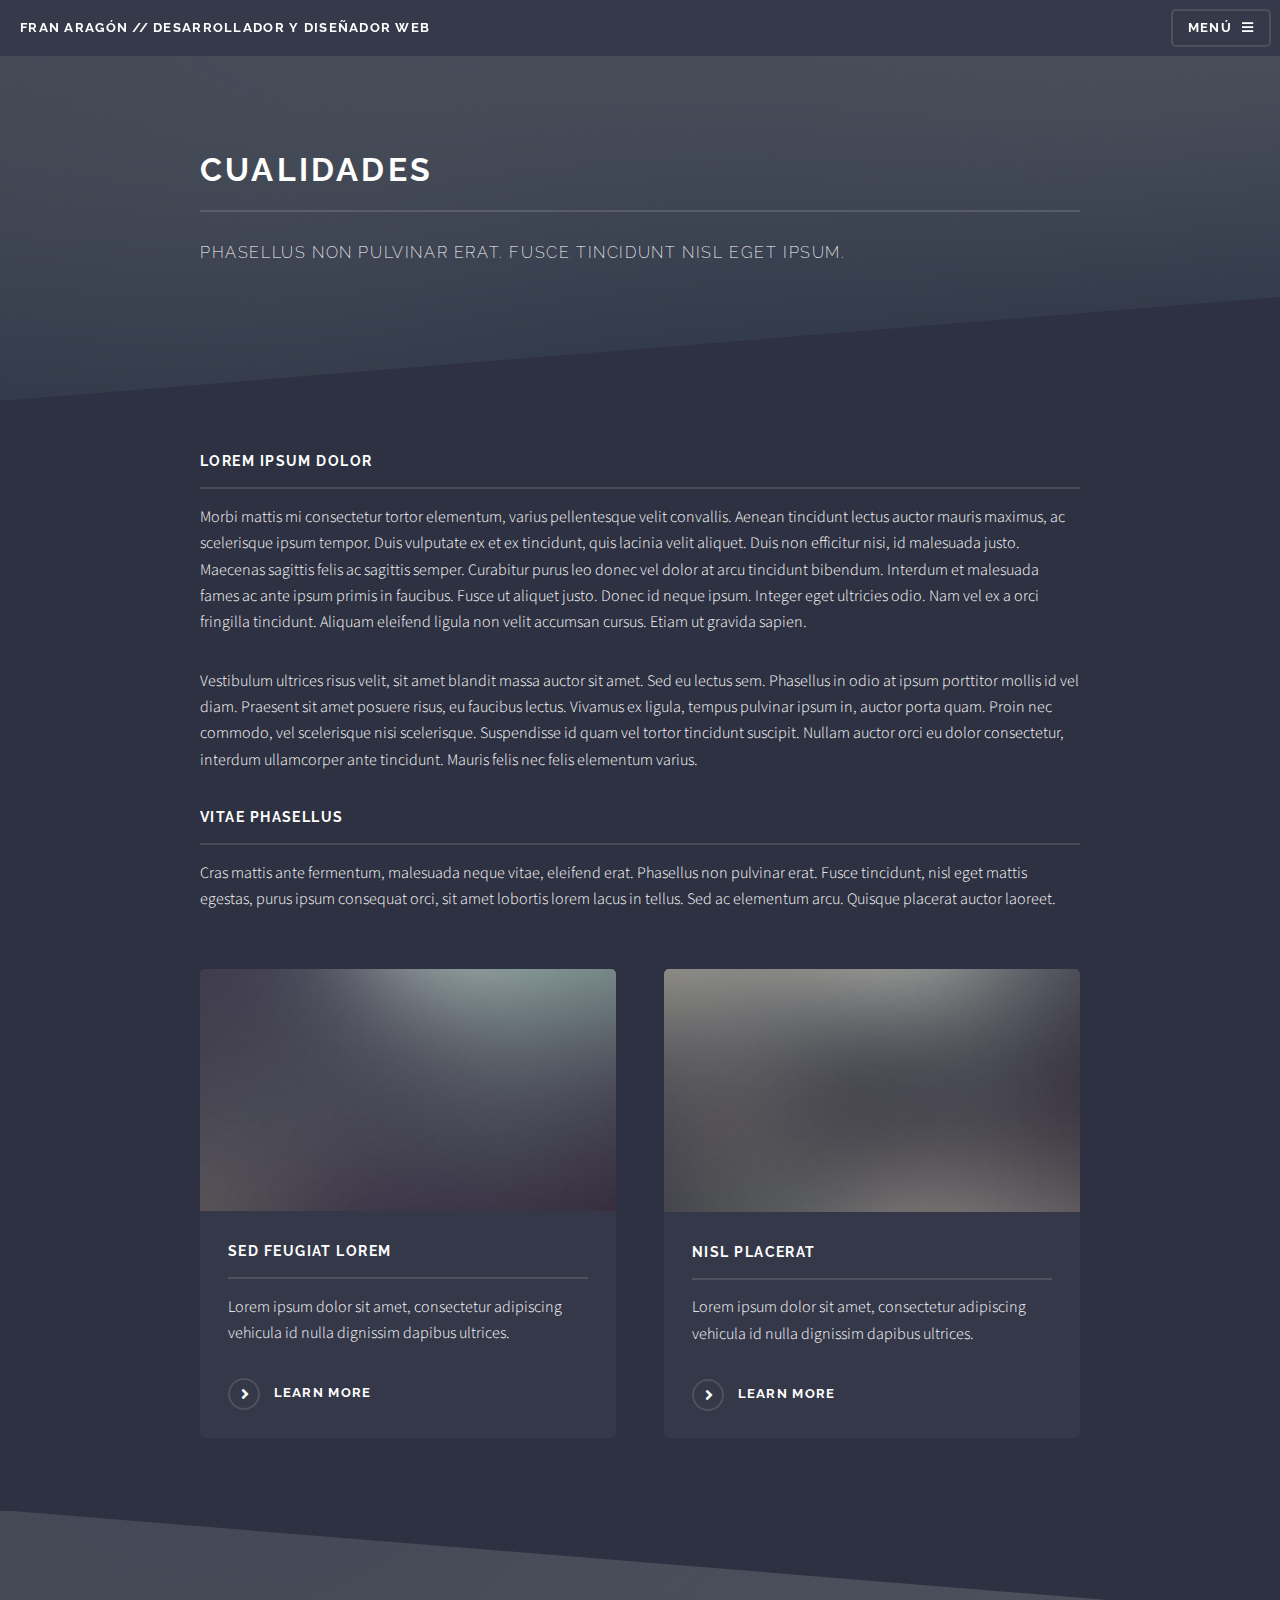
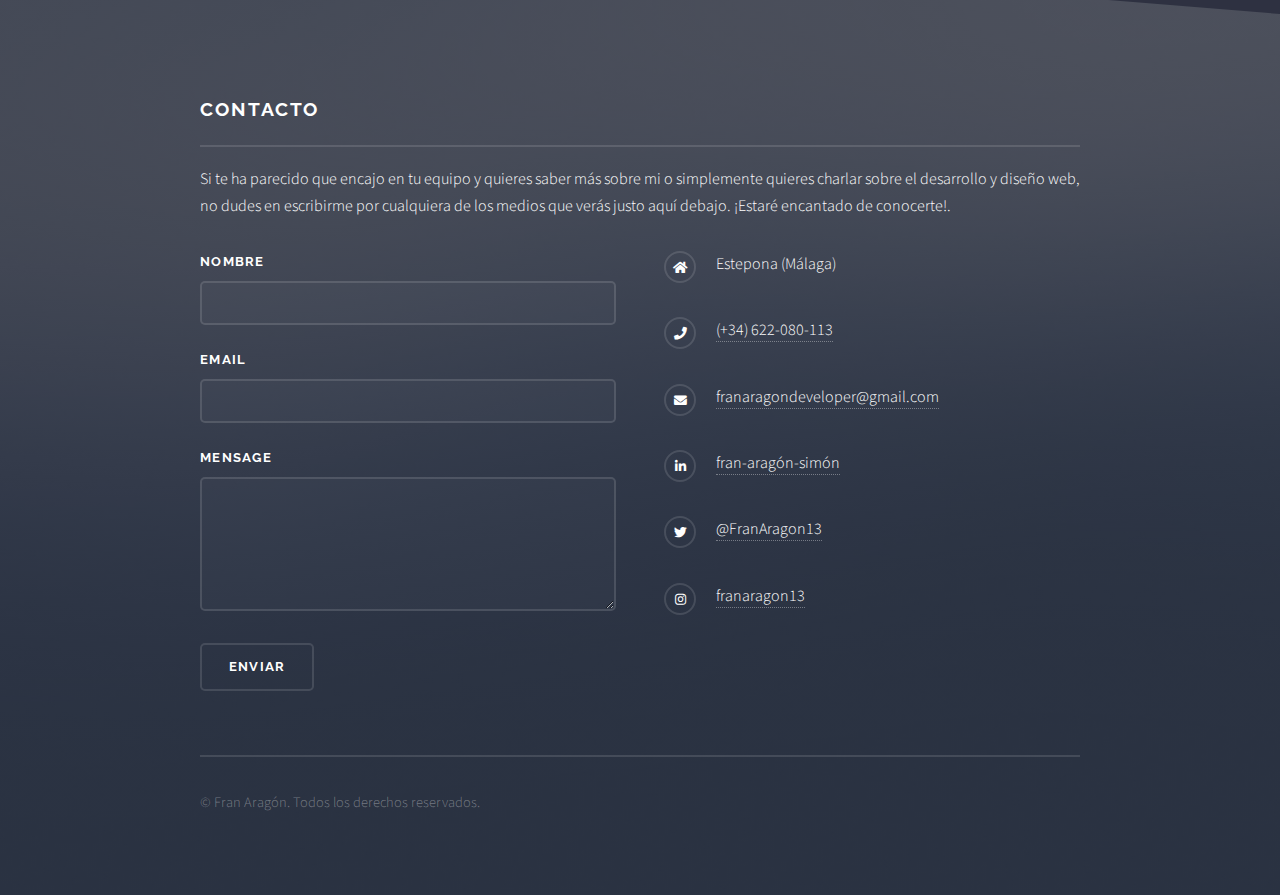
==== commit 773a5b89: "Añade h2 con el título de cada página" ====
--- a/cualidades.html
+++ b/cualidades.html
@@ -2,7 +2,7 @@
 <html>
 
 <head>
-	<title>Generic - Solid State by HTML5 UP</title>
+	<title>Fran Aragón / Cualidades</title>
 	<meta charset="utf-8" />
 	<meta name="viewport" content="width=device-width, initial-scale=1, user-scalable=no" />
 	<link rel="stylesheet" href="assets/css/main.css" />
@@ -41,7 +41,7 @@
 		<section id="wrapper">
 			<header>
 				<div class="inner">
-					<h2>Generic</h2>
+					<h2>Cualidades</h2>
 					<p>Phasellus non pulvinar erat. Fusce tincidunt nisl eget ipsum.</p>
 				</div>
 			</header>
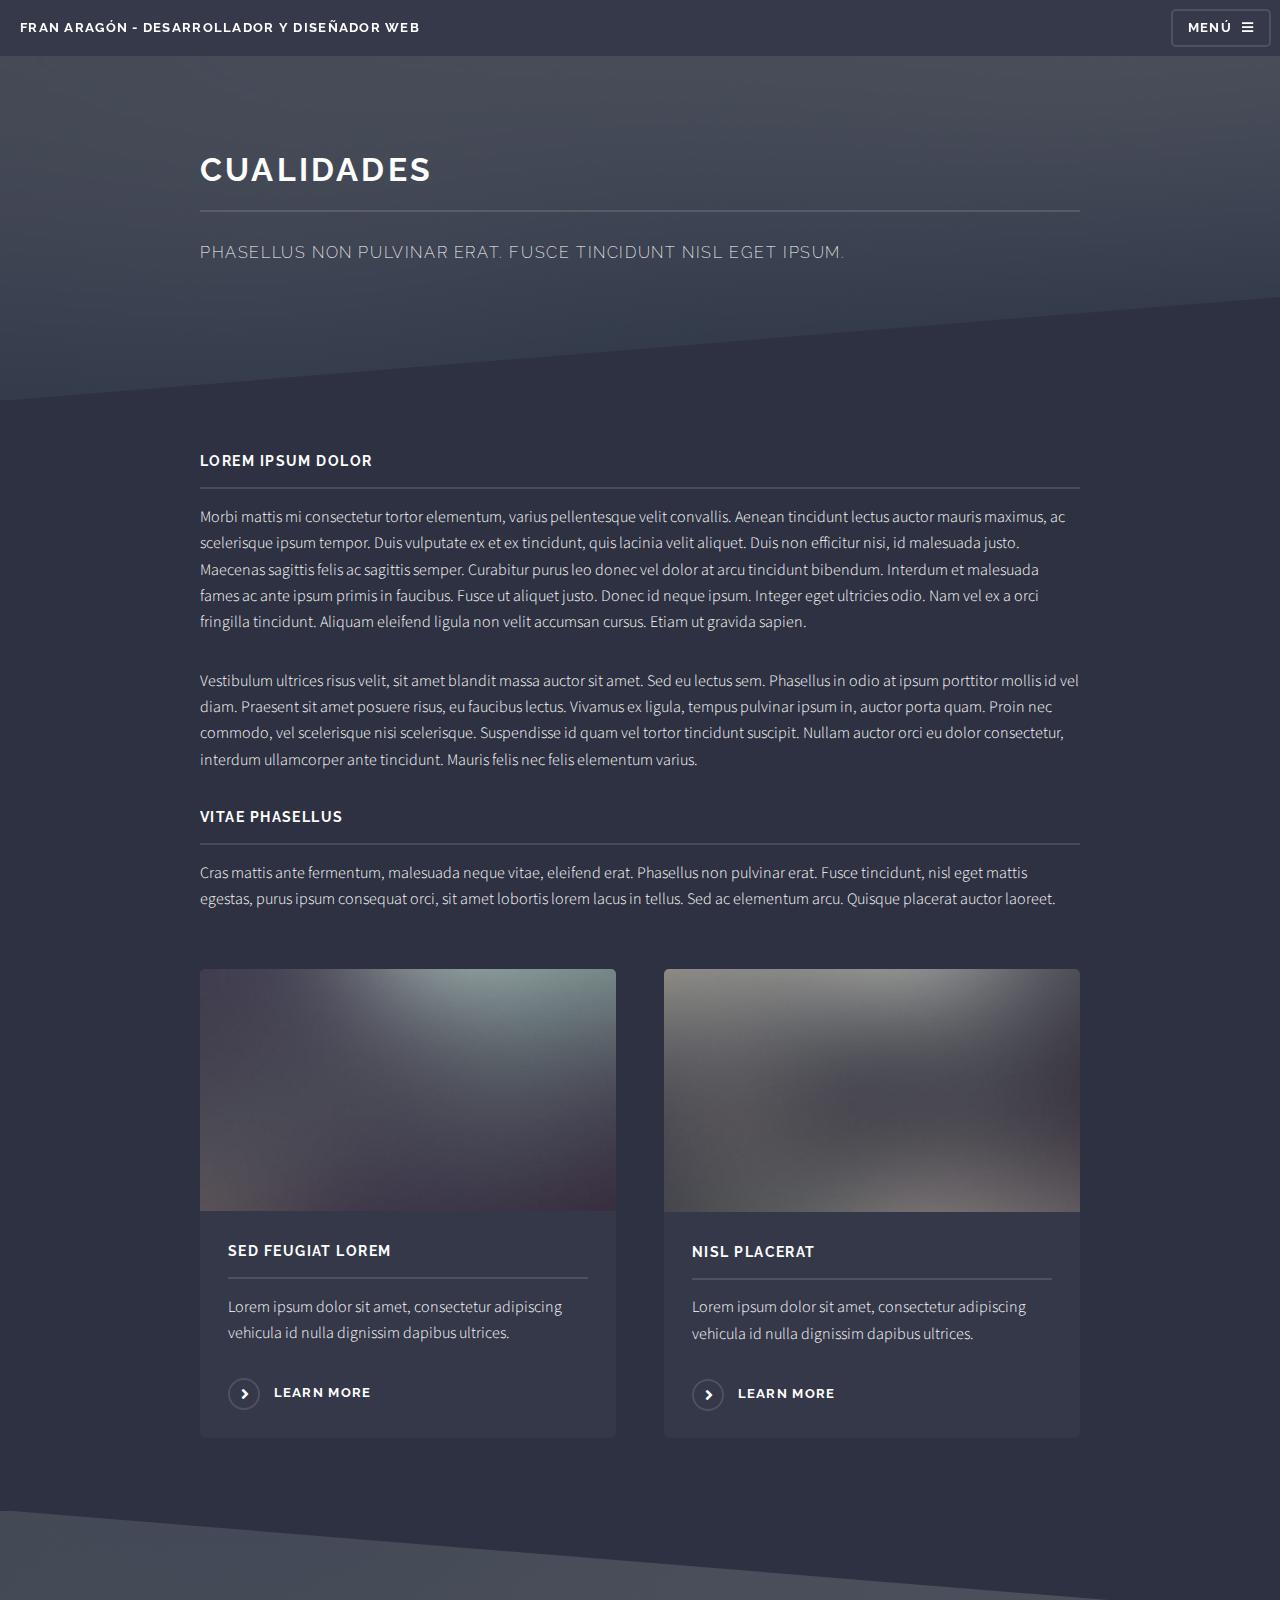
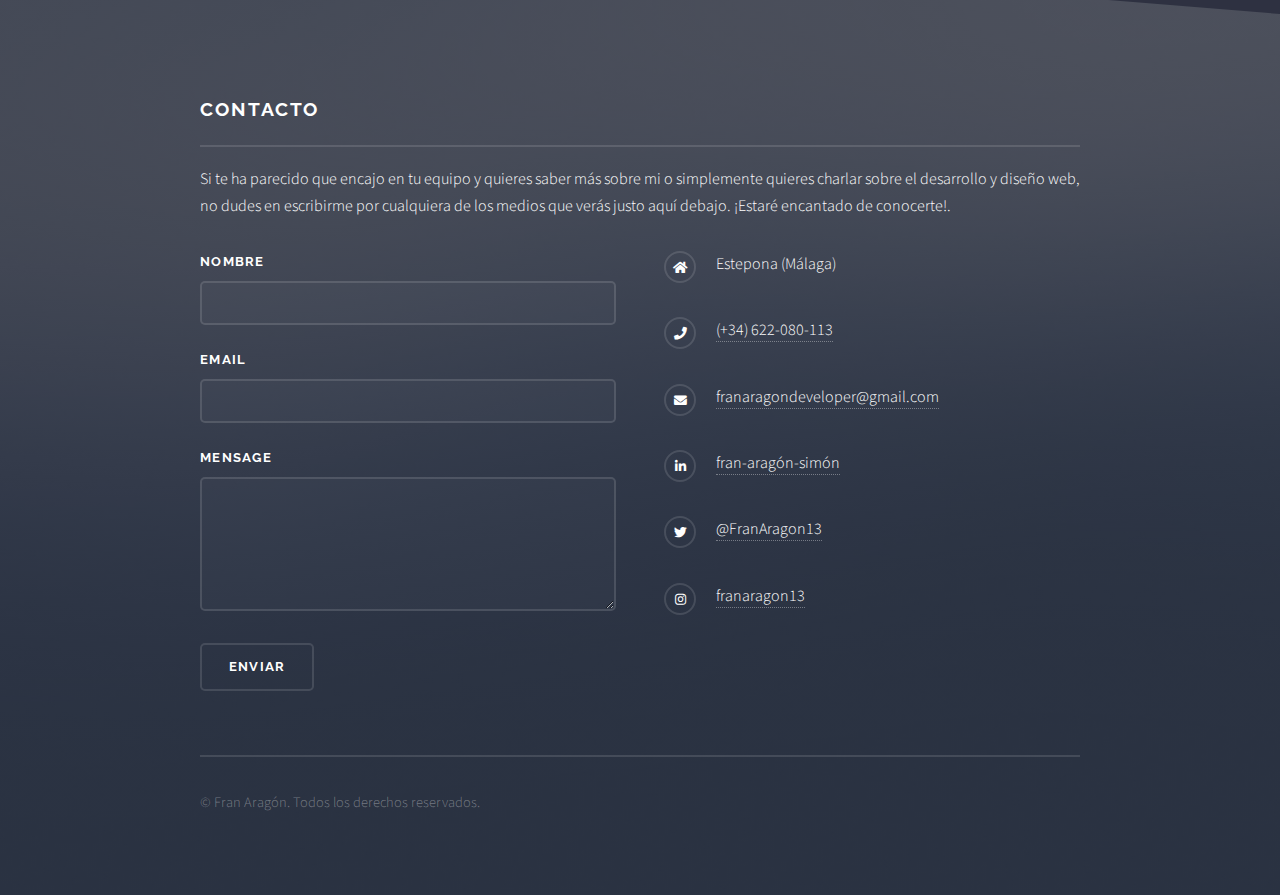
==== commit a612c86e: "Modifica header" ====
--- a/cualidades.html
+++ b/cualidades.html
@@ -17,7 +17,7 @@
 
 		<!-- Header -->
 		<header id="header">
-			<h1><a href="index.html">Fran Aragón // Desarrollador y diseñador Web</a></h1>
+			<h1><a href="index.html">Fran Aragón - Desarrollador y diseñador Web</a></h1>
 			<nav>
 				<a href="#menu">Menú</a>
 			</nav>
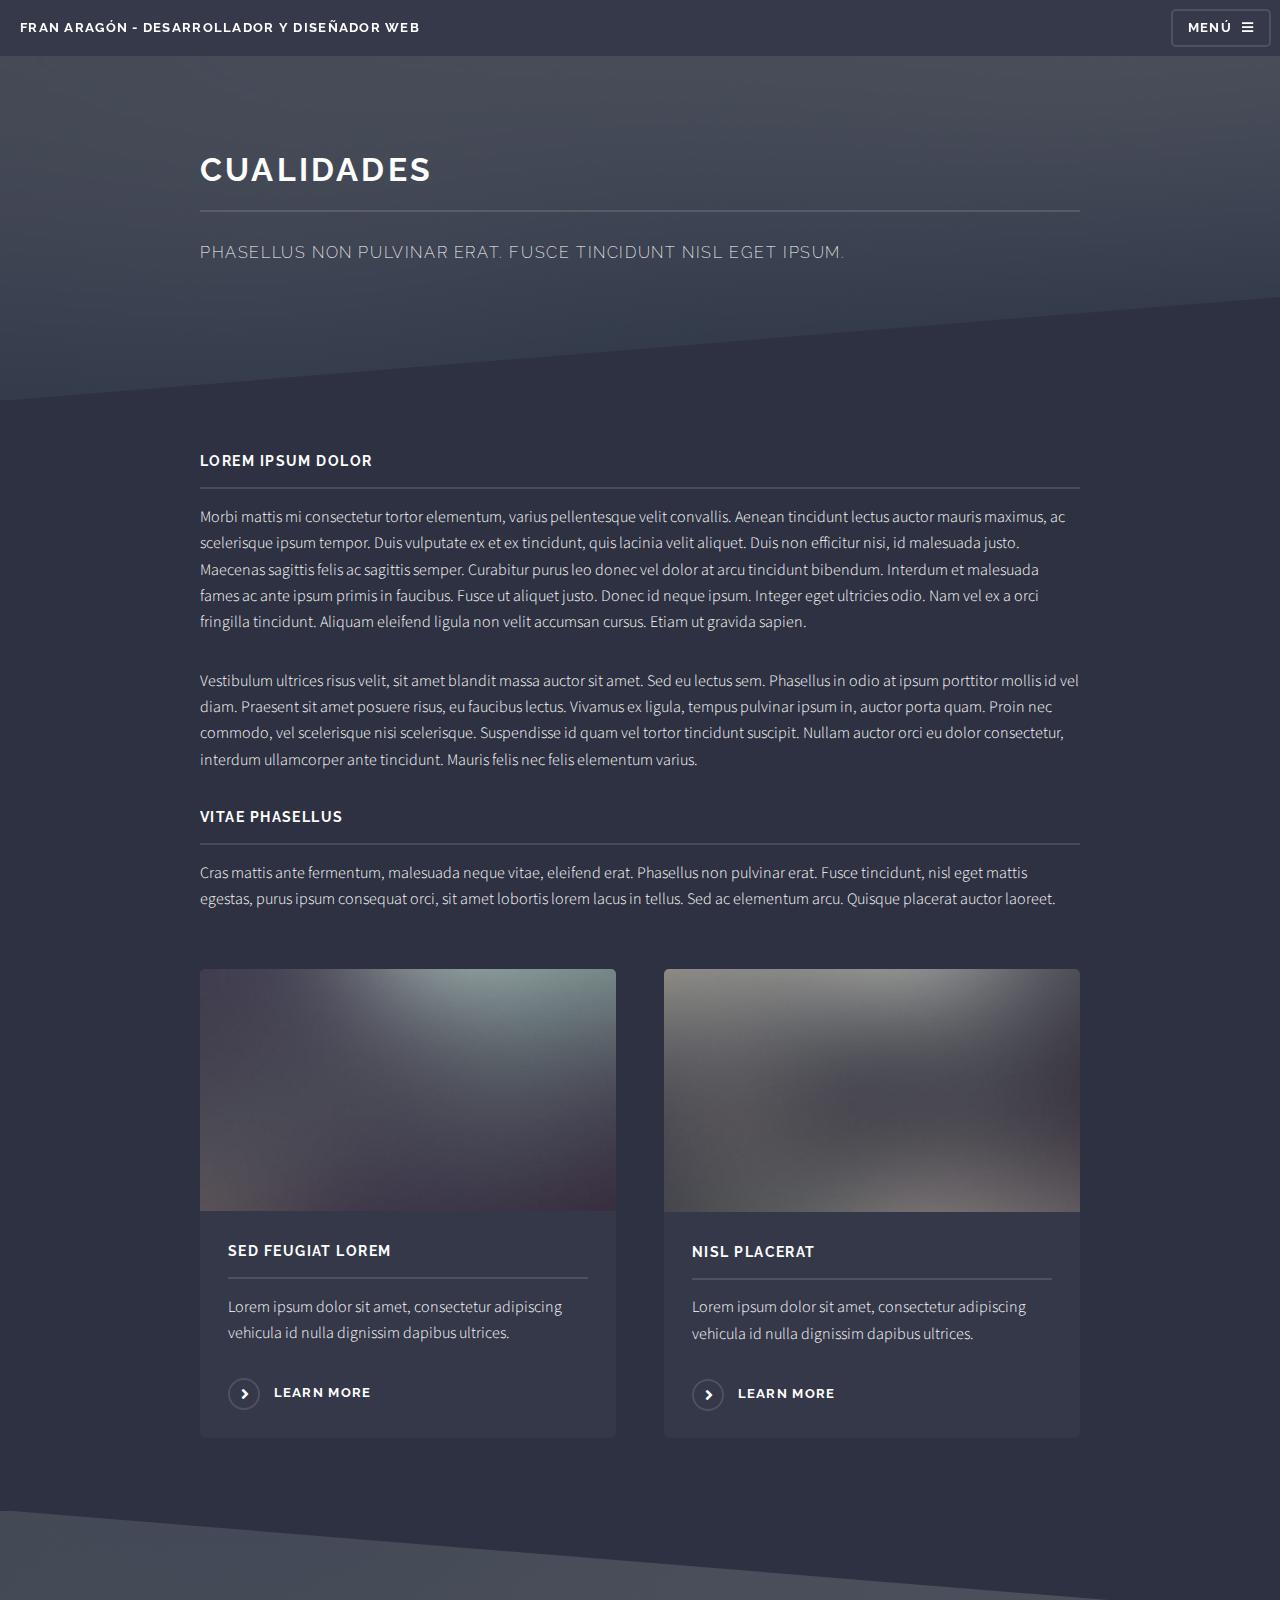
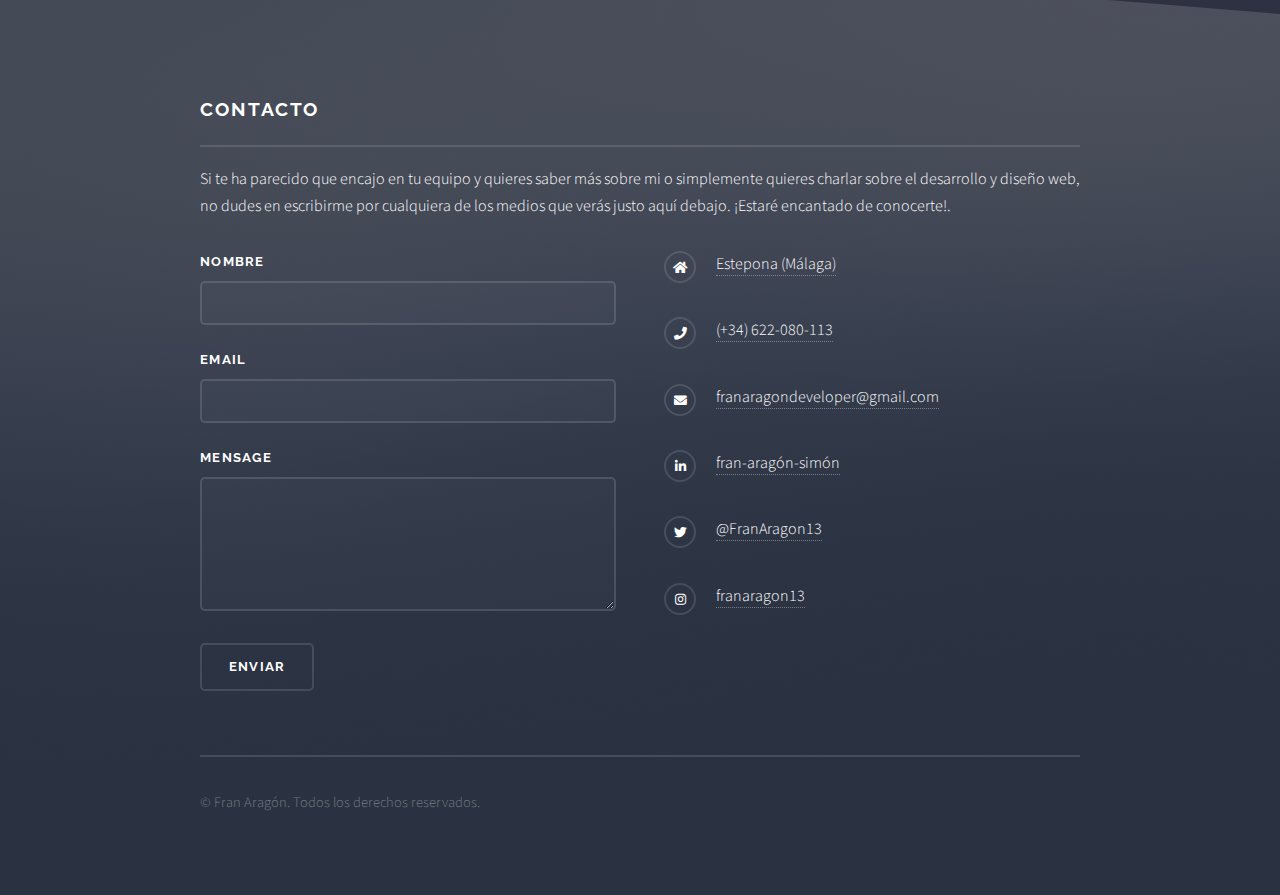
==== commit 060759a4: "Corrige pie de página de todas las páginas" ====
--- a/cualidades.html
+++ b/cualidades.html
@@ -120,13 +120,13 @@
 					</ul>
 				</form>
 				<ul class="contact">
-					<li class="icon solid fa-home">Estepona (Málaga)</li>
-					<li class="icon solid fa-phone"><a href="">(+34) 622-080-113</a></li>
-					<li class="icon solid fa-envelope"><a href="#">franaragondeveloper@gmail.com</a></li>
+					<li class="icon solid fa-home"><a href="https://www.google.com.gt/maps/place/Estepona/@36.428369,-5.1566714,15.5z/data=!4m5!3m4!1s0xd0cd6a500000001:0x6a7a9d4efb5df758!8m2!3d36.4272774!4d-5.1504369" target="_blank">Estepona (Málaga)</a></li>
+					<li class="icon solid fa-phone"><a href="tel:+34622080113">(+34) 622-080-113</a></li>
+					<li class="icon solid fa-envelope"><a href="mailto:franaragondeveloper@gmail.com?Subject=Información%20desde%20Web" target="_blank">franaragondeveloper@gmail.com</a></li>
 					<li class="icon brands fa-linkedin-in"><a
-							href="www.linkedin.com/in/fran-aragón-simón">fran-aragón-simón</a></li>
-					<li class="icon brands fa-twitter"><a href="www.twitter.com/FranAragon13">@FranAragon13</a></li>
-					<li class="icon brands fa-instagram"><a href="www.instagram.com/franaragon13">franaragon13</a></li>
+							href="http://www.linkedin.com/in/fran-aragón-simón" target="_blank">fran-aragón-simón</a></li>
+					<li class="icon brands fa-twitter"><a href="http://www.twitter.com/FranAragon13" target="_blank">@FranAragon13</a></li>
+					<li class="icon brands fa-instagram"><a href="http://www.instagram.com/franaragon13" target="_blank">franaragon13</a></li>
 				</ul>
 				<ul class="copyright">
 					<li>&copy; Fran Aragón. Todos los derechos reservados.</li>
--- a/assets/css/main.css
+++ b/assets/css/main.css
@@ -3092,6 +3092,9 @@
 		}
 
 /* Header */
+#header>h1#responsive{
+	display: none;
+}
 
 	#header {
 		-moz-transition: background-color 0.2s ease-in-out;
@@ -3246,6 +3249,13 @@
 					padding-right: 1.25em;
 				}
 
+				#header>h1{
+					display: none;
+				}
+
+				#header>h1#responsive{
+					display: block;
+				}
 		}
 
 /* Menu */
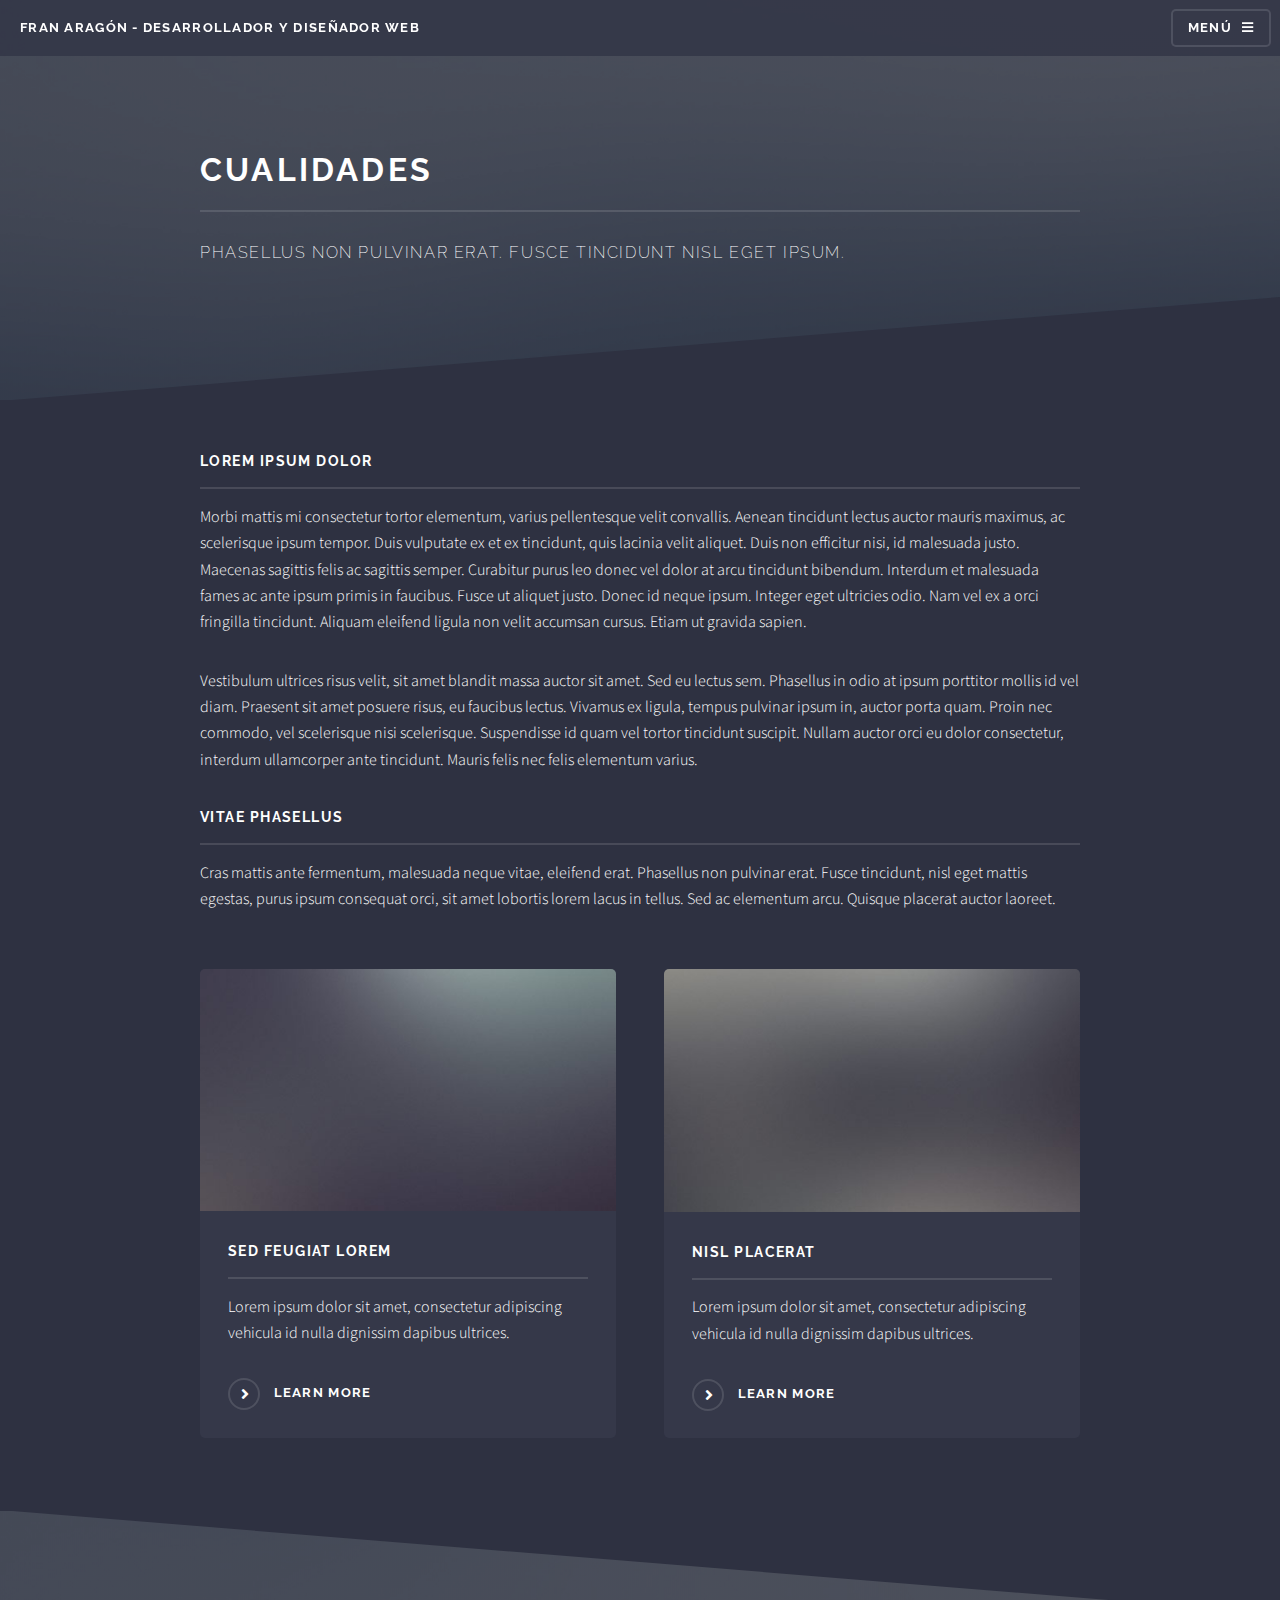
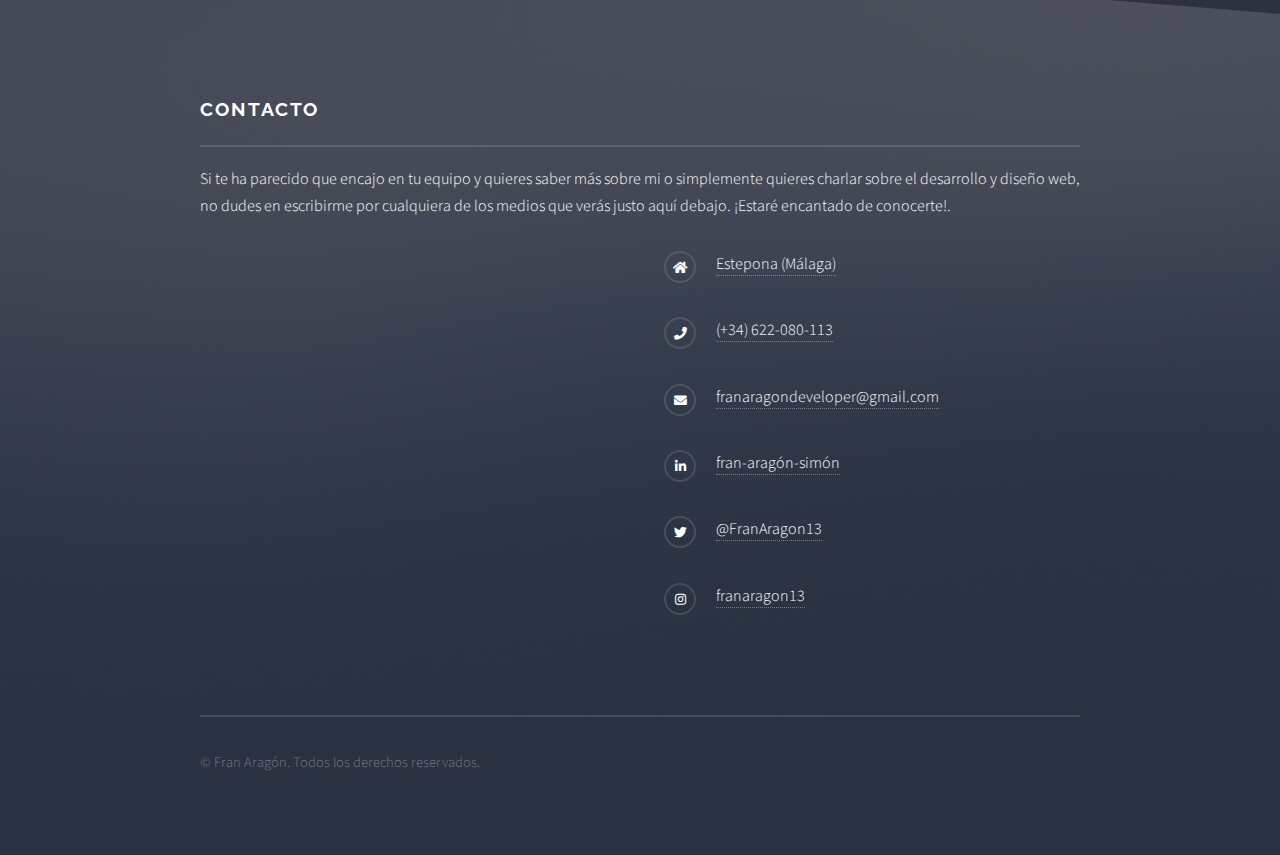
==== commit c6caf6a8: "Cambia formulario de contacto por mapa" ====
--- a/cualidades.html
+++ b/cualidades.html
@@ -18,6 +18,8 @@
 		<!-- Header -->
 		<header id="header">
 			<h1><a href="index.html">Fran Aragón - Desarrollador y diseñador Web</a></h1>
+			<!--CABECERA PARA DISPOSITIVOS MÓVILES-->
+			<h1 id='responsive'><a href="index.html">Fran Aragón</a></h1>
 			<nav>
 				<a href="#menu">Menú</a>
 			</nav>
@@ -100,33 +102,23 @@
 				<p>Si te ha parecido que encajo en tu equipo y quieres saber más sobre mi o simplemente quieres charlar
 					sobre el desarrollo y diseño web, no dudes en escribirme por cualquiera de los medios que verás
 					justo aquí debajo. ¡Estaré encantado de conocerte!.</p>
-				<form method="post" action="#">
-					<div class="fields">
-						<div class="field">
-							<label for="name">Nombre</label>
-							<input type="text" name="name" id="name" />
-						</div>
-						<div class="field">
-							<label for="email">Email</label>
-							<input type="email" name="email" id="email" />
-						</div>
-						<div class="field">
-							<label for="message">Mensage</label>
-							<textarea name="message" id="message" rows="4"></textarea>
-						</div>
-					</div>
-					<ul class="actions">
-						<li><input type="submit" value="Enviar" /></li>
-					</ul>
-				</form>
+				<iframe
+					src="https://www.google.com/maps/embed?pb=!1m18!1m12!1m3!1d3210.2524715325285!2d-5.152625585191116!3d36.42727738002703!2m3!1f0!2f0!3f0!3m2!1i1024!2i768!4f13.1!3m3!1m2!1s0xd0cd6a500000001%3A0x6a7a9d4efb5df758!2sEstepona!5e0!3m2!1ses!2ses!4v1616091678788!5m2!1ses!2ses"
+					width="600" height="400" style="border:0;" allowfullscreen="" loading="lazy"></iframe>
 				<ul class="contact">
-					<li class="icon solid fa-home"><a href="https://www.google.com.gt/maps/place/Estepona/@36.428369,-5.1566714,15.5z/data=!4m5!3m4!1s0xd0cd6a500000001:0x6a7a9d4efb5df758!8m2!3d36.4272774!4d-5.1504369" target="_blank">Estepona (Málaga)</a></li>
+					<li class="icon solid fa-home"><a
+							href="https://www.google.com.gt/maps/place/Estepona/@36.428369,-5.1566714,15.5z/data=!4m5!3m4!1s0xd0cd6a500000001:0x6a7a9d4efb5df758!8m2!3d36.4272774!4d-5.1504369"
+							target="_blank">Estepona (Málaga)</a></li>
 					<li class="icon solid fa-phone"><a href="tel:+34622080113">(+34) 622-080-113</a></li>
-					<li class="icon solid fa-envelope"><a href="mailto:franaragondeveloper@gmail.com?Subject=Información%20desde%20Web" target="_blank">franaragondeveloper@gmail.com</a></li>
-					<li class="icon brands fa-linkedin-in"><a
-							href="http://www.linkedin.com/in/fran-aragón-simón" target="_blank">fran-aragón-simón</a></li>
-					<li class="icon brands fa-twitter"><a href="http://www.twitter.com/FranAragon13" target="_blank">@FranAragon13</a></li>
-					<li class="icon brands fa-instagram"><a href="http://www.instagram.com/franaragon13" target="_blank">franaragon13</a></li>
+					<li class="icon solid fa-envelope"><a
+							href="mailto:franaragondeveloper@gmail.com?Subject=Información%20desde%20Web"
+							target="_blank">franaragondeveloper@gmail.com</a></li>
+					<li class="icon brands fa-linkedin-in"><a href="http://www.linkedin.com/in/fran-aragón-simón"
+							target="_blank">fran-aragón-simón</a></li>
+					<li class="icon brands fa-twitter"><a href="http://www.twitter.com/FranAragon13"
+							target="_blank">@FranAragon13</a></li>
+					<li class="icon brands fa-instagram"><a href="http://www.instagram.com/franaragon13"
+							target="_blank">franaragon13</a></li>
 				</ul>
 				<ul class="copyright">
 					<li>&copy; Fran Aragón. Todos los derechos reservados.</li>
--- a/assets/css/main.css
+++ b/assets/css/main.css
@@ -13,7 +13,7 @@
 code, del, dfn, em, img, ins, kbd, q, s, samp,
 small, strike, strong, sub, sup, tt, var, b,
 u, i, center, dl, dt, dd, ol, ul, li, fieldset,
-form, label, legend, table, caption, tbody,
+form, label, legend, table, caption, tbody,iframe,
 tfoot, thead, tr, th, td, article, aside,
 canvas, details, embed, figure, figcaption,
 footer, header, hgroup, menu, nav, output, ruby,
@@ -70,6 +70,10 @@
 	-webkit-appearance: none;
 	-ms-appearance: none;
 	appearance: none;
+}
+
+textarea {
+	resize: none;
 }
 
 /* Basic */
@@ -2104,17 +2108,17 @@
 		text-align: center;
 	}
 
-/* Form */
-
-	form {
+/* iframe */
+
+iframe {
 		margin: 0 0 2em 0;
 	}
 
-		form > :last-child {
+	iframe > :last-child {
 			margin-bottom: 0;
 		}
 
-		form > .fields {
+		iframe > .fields {
 			display: -moz-flex;
 			display: -webkit-flex;
 			display: -ms-flex;
@@ -2127,7 +2131,7 @@
 			margin: -1.5em 0 2em -1.5em;
 		}
 
-			form > .fields > .field {
+		iframe > .fields > .field {
 				-moz-flex-grow: 0;
 				-webkit-flex-grow: 0;
 				-ms-flex-grow: 0;
@@ -2140,39 +2144,39 @@
 				width: calc(100% - 1.5em);
 			}
 
-				form > .fields > .field.half {
+			iframe > .fields > .field.half {
 					width: calc(50% - 0.75em);
 				}
 
-				form > .fields > .field.third {
+				iframe > .fields > .field.third {
 					width: calc(100%/3 - 0.5em);
 				}
 
-				form > .fields > .field.quarter {
+				iframe > .fields > .field.quarter {
 					width: calc(25% - 0.375em);
 				}
 
 		@media screen and (max-width: 480px) {
 
-			form > .fields {
+			iframe > .fields {
 				width: calc(100% + 3em);
 				margin: -1.5em 0 2em -1.5em;
 			}
 
-				form > .fields > .field {
+			iframe > .fields > .field {
 					padding: 1.5em 0 0 1.5em;
 					width: calc(100% - 1.5em);
 				}
 
-					form > .fields > .field.half {
+				iframe > .fields > .field.half {
 						width: calc(100% - 1.5em);
 					}
 
-					form > .fields > .field.third {
+					iframe > .fields > .field.third {
 						width: calc(100% - 1.5em);
 					}
 
-					form > .fields > .field.quarter {
+					iframe > .fields > .field.quarter {
 						width: calc(100% - 1.5em);
 					}
 
@@ -4061,7 +4065,7 @@
 			width: 100%;
 		}
 
-		#footer .inner form {
+		#footer .inner iframe {
 			margin: 0 3em 0 0;
 			width: calc(50% - 1.5em);
 		}
@@ -4127,7 +4131,7 @@
 				width: 100%;
 			}
 
-				#footer .inner form {
+				#footer .inner iframe {
 					width: 100%;
 					margin: 0 0 4em 0;
 				}
@@ -4154,7 +4158,7 @@
 				padding: 2em 2em 0.1em 2em ;
 			}
 
-				#footer .inner form {
+				#footer .inner iframe {
 					margin: 0 0 3em 0;
 				}
 
